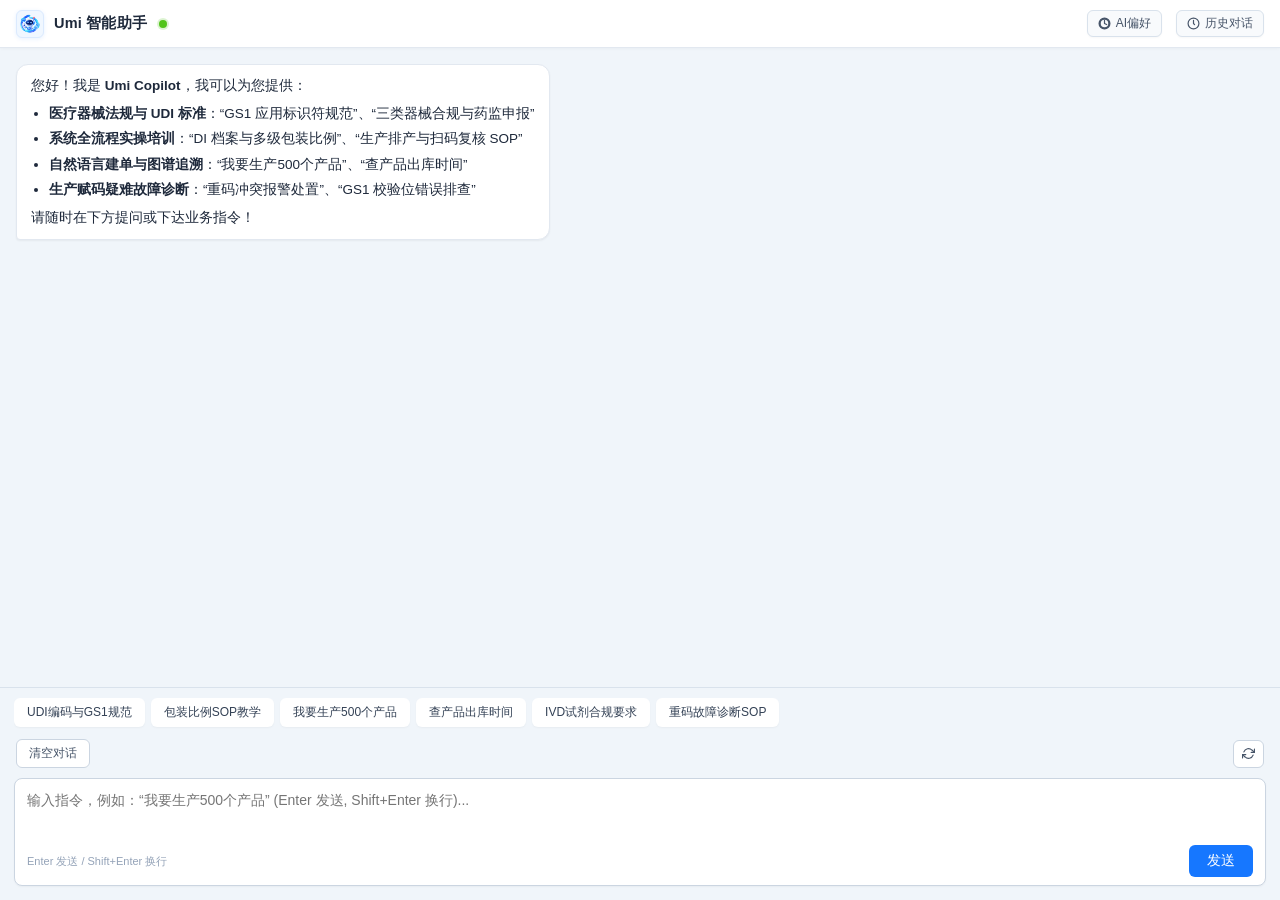
==== Resources/AiCopilot/index.html @ cf2741c9 "Sync 1.2.1.20 (Incremental Update)" ====
<!DOCTYPE html>
<html lang="zh-CN">

<head>
  <meta charset="UTF-8">
  <meta name="viewport" content="width=device-width, initial-scale=1.0">
  <title>Umi Copilot 智能业务助手</title>
  <style>
    :root {
      --primary: #1677ff;
      --primary-hover: #4096ff;
      --primary-bg: #e6f4ff;
      --success: #52c41a;
      --warning: #faad14;
      --danger: #ff4d4f;
      --bg-color: #f0f5fa;
      --surface-color: #ffffff;
      --border-color: #e2e8f0;
      --text-main: #1e293b;
      --text-muted: #64748b;
      --user-msg-bg: #1677ff;
      --ai-msg-bg: #ffffff;
    }

    * {
      box-sizing: border-box;
      margin: 0;
      padding: 0;
      font-family: -apple-system, BlinkMacSystemFont, "Segoe UI", Roboto, "PingFang SC", "Hiragino Sans GB", "Microsoft YaHei", sans-serif;
    }

    body {
      background-color: #f0f5fa;
      color: var(--text-main);
      height: 100vh;
      display: flex;
      flex-direction: column;
      overflow: hidden;
    }

    /* 顶部标题栏：纯白色背景，展示 AI 图标、标题与状态绿点 */
    .copilot-header {
      background: #ffffff;
      border-bottom: 1px solid var(--border-color);
      padding: 8px 16px;
      display: flex;
      align-items: center;
      box-shadow: 0 1px 3px rgba(0, 0, 0, 0.03);
      user-select: none;
      flex-shrink: 0;
      height: 48px;
    }

    .header-left {
      display: flex;
      align-items: center;
      gap: 10px;
    }

    .ai-logo-img {
      width: 28px;
      height: 28px;
      border-radius: 6px;
      object-fit: contain;
      background: #f0f7ff;
      border: 1px solid #dbeafe;
      padding: 2px;
      box-shadow: 0 1px 4px rgba(22, 119, 255, 0.1);
    }

    .header-title {
      font-size: 14.5px;
      font-weight: 600;
      color: #1e293b;
      letter-spacing: 0.2px;
    }

    .status-dot {
      width: 8px;
      height: 8px;
      border-radius: 50%;
      background: #52c41a;
      box-shadow: 0 0 0 2px rgba(82, 196, 26, 0.2);
      display: inline-block;
      margin-left: 2px;
    }

    .header-right {
      margin-left: auto;
      display: flex;
      align-items: center;
      gap: 8px;
    }

    .header-history-btn {
      background: #f8fafc;
      border: 1px solid #d9e2ec;
      border-radius: 6px;
      padding: 4px 10px;
      font-size: 12px;
      font-weight: 500;
      color: #475569;
      cursor: pointer;
      display: flex;
      align-items: center;
      gap: 5px;
      transition: all 0.2s cubic-bezier(0.4, 0, 0.2, 1);
      box-shadow: 0 1px 2px rgba(0, 0, 0, 0.03);
    }

    .header-history-btn:hover {
      background: #eff6ff;
      color: var(--primary);
      border-color: #91caff;
      transform: translateY(-1px);
      box-shadow: 0 2px 5px rgba(22, 119, 255, 0.12);
    }

    .header-history-btn:active {
      transform: translateY(0);
    }

    /* 历史对话抽屉侧边层 */
    .history-drawer-overlay {
      position: fixed;
      top: 0;
      left: 0;
      right: 0;
      bottom: 0;
      background: rgba(15, 23, 42, 0.35);
      backdrop-filter: blur(2px);
      z-index: 1000;
      display: none;
      opacity: 0;
      transition: opacity 0.22s ease;
    }

    .history-drawer-overlay.active {
      display: flex;
      opacity: 1;
    }

    .history-drawer-panel {
      position: absolute;
      top: 0;
      right: 0;
      width: 88%;
      max-width: 440px;
      height: 100%;
      background: #ffffff;
      box-shadow: -4px 0 24px rgba(0, 0, 0, 0.12);
      display: flex;
      flex-direction: column;
      transform: translateX(100%);
      transition: transform 0.28s cubic-bezier(0.16, 1, 0.3, 1);
      z-index: 1001;
    }

    .history-drawer-overlay.active .history-drawer-panel {
      transform: translateX(0);
    }

    .history-header {
      padding: 12px 16px;
      border-bottom: 1px solid #e2e8f0;
      display: flex;
      justify-content: space-between;
      align-items: center;
      background: #f8fafc;
      flex-shrink: 0;
    }

    .history-header-title {
      font-size: 14px;
      font-weight: 600;
      color: #1e293b;
      display: flex;
      align-items: center;
      gap: 6px;
    }

    .history-count-badge {
      font-size: 11px;
      background: #e2e8f0;
      color: #475569;
      padding: 1px 7px;
      border-radius: 10px;
      font-weight: 500;
    }

    .history-close-btn {
      background: none;
      border: none;
      font-size: 16px;
      color: #94a3b8;
      cursor: pointer;
      padding: 4px 6px;
      border-radius: 4px;
      line-height: 1;
      display: flex;
      align-items: center;
      justify-content: center;
    }

    .history-close-btn:hover {
      background: #e2e8f0;
      color: #0f172a;
    }

    .history-toolbar {
      padding: 8px 14px;
      background: #ffffff;
      border-bottom: 1px solid #f1f5f9;
      display: flex;
      justify-content: space-between;
      align-items: center;
      flex-shrink: 0;
    }

    .history-tool-btn {
      font-size: 12px;
      padding: 4px 10px;
      border-radius: 6px;
      border: 1px solid #cbd5e1;
      background: #ffffff;
      color: #475569;
      cursor: pointer;
      display: inline-flex;
      align-items: center;
      gap: 4px;
      transition: all 0.2s;
    }

    .history-tool-btn.primary {
      background: #e6f4ff;
      border-color: #91caff;
      color: #0958d9;
      font-weight: 500;
    }

    .history-tool-btn:hover {
      border-color: var(--primary);
      color: var(--primary);
    }

    .history-list {
      flex: 1;
      overflow-y: auto;
      padding: 12px 14px;
      display: flex;
      flex-direction: column;
      gap: 10px;
    }

    .history-item-card {
      background: #ffffff;
      border: 1px solid #e2e8f0;
      border-radius: 8px;
      padding: 10px 12px;
      display: flex;
      flex-direction: column;
      gap: 6px;
      transition: all 0.2s;
    }

    .history-item-card:hover {
      border-color: #91caff;
      box-shadow: 0 2px 8px rgba(22, 119, 255, 0.08);
      background: #fafcff;
    }

    .history-item-meta {
      display: flex;
      justify-content: space-between;
      align-items: center;
      font-size: 11px;
      color: #94a3b8;
    }

    .history-card-tag {
      background: #f6ffed;
      color: #52c41a;
      border: 1px solid #b7eb8f;
      padding: 1px 5px;
      border-radius: 4px;
      font-size: 10px;
    }

    .history-item-prompt {
      font-size: 13px;
      font-weight: 600;
      color: #1e293b;
      line-height: 1.4;
    }

    .history-item-reply {
      font-size: 12px;
      color: #64748b;
      line-height: 1.5;
      max-height: 48px;
      overflow: hidden;
      text-overflow: ellipsis;
      display: -webkit-box;
      -webkit-line-clamp: 2;
      -webkit-box-orient: vertical;
    }

    .history-item-actions {
      display: flex;
      justify-content: flex-end;
      gap: 8px;
      margin-top: 4px;
    }

    .history-restore-btn {
      font-size: 11.5px;
      color: var(--primary);
      background: transparent;
      border: none;
      cursor: pointer;
      font-weight: 500;
      padding: 2px 6px;
      border-radius: 4px;
    }

    .history-restore-btn:hover {
      background: #e6f4ff;
    }

    /* 消息聊天区域 */
    .chat-messages {
      flex: 1;
      overflow-y: auto;
      padding: 16px;
      display: flex;
      flex-direction: column;
      gap: 16px;
    }

    .message-row {
      display: flex;
      max-width: 92%;
    }

    .message-row.user {
      align-self: flex-end;
    }

    .message-row.ai {
      align-self: flex-start;
    }

    .bubble {
      padding: 10px 14px;
      border-radius: 12px;
      font-size: 13.5px;
      line-height: 1.6;
      word-break: break-word;
      box-shadow: 0 1px 2px rgba(0, 0, 0, 0.05);
    }

    .message-row.user .bubble {
      background: var(--user-msg-bg);
      color: #ffffff;
      border-bottom-right-radius: 4px;
    }

    .message-row.ai .bubble {
      background: var(--ai-msg-bg);
      border: 1px solid var(--border-color);
      border-bottom-left-radius: 4px;
    }

    /* Frappe Realtime 流式状态与光标样式 */
    .stream-status-pill {
      display: inline-flex;
      align-items: center;
      gap: 6px;
      font-size: 11px;
      padding: 3px 9px;
      border-radius: 12px;
      background: #eff6ff;
      border: 1px solid #dbeafe;
      color: #2563eb;
      margin-bottom: 8px;
      font-weight: 500;
      transition: all 0.2s ease;
    }

    .status-pulse-dot {
      width: 6px;
      height: 6px;
      border-radius: 50%;
      background-color: #2563eb;
      animation: statusPulse 1.2s infinite ease-in-out;
      display: inline-block;
    }

    @keyframes statusPulse {
      0%, 100% { transform: scale(0.8); opacity: 0.5; }
      50% { transform: scale(1.3); opacity: 1; }
    }

    .typing-cursor {
      display: inline-block;
      color: #2563eb;
      font-weight: bold;
      animation: blinkCursor 0.8s infinite;
      margin-left: 2px;
      vertical-align: baseline;
    }

    @keyframes blinkCursor {
      0%, 100% { opacity: 1; }
      50% { opacity: 0; }
    }

    /* Markdown 元素美化 */
    .bubble p {
      margin-bottom: 6px;
    }

    .bubble p:last-child {
      margin-bottom: 0;
    }

    .bubble code {
      background: rgba(0, 0, 0, 0.06);
      padding: 2px 5px;
      border-radius: 4px;
      font-family: Consolas, monospace;
      font-size: 12px;
    }

    .message-row.user .bubble code {
      background: rgba(255, 255, 255, 0.2);
    }

    .bubble h1,
    .bubble h2,
    .bubble h3,
    .bubble h4 {
      margin: 10px 0 4px 0;
      color: #0f172a;
      font-weight: 600;
      line-height: 1.4;
    }

    .bubble h1:first-child,
    .bubble h2:first-child,
    .bubble h3:first-child,
    .bubble h4:first-child {
      margin-top: 2px;
    }

    .bubble h1 {
      font-size: 15px;
    }

    .bubble h2 {
      font-size: 14px;
      border-bottom: 1px solid #f1f5f9;
      padding-bottom: 4px;
    }

    .bubble h3 {
      font-size: 13px;
    }

    .bubble h4 {
      font-size: 12px;
    }

    .bubble hr {
      border: none;
      border-top: 1px solid #e2e8f0;
      margin: 8px 0;
    }

    .bubble .paginated-table-wrapper {
      width: 100%;
      margin: 10px 0;
      background: #ffffff;
      border: 1px solid #e2e8f0;
      border-radius: 8px;
      overflow: hidden;
      box-shadow: 0 1px 4px rgba(0, 0, 0, 0.04);
    }

    .bubble table {
      width: 100%;
      border-collapse: collapse;
      margin: 0 !important;
      font-size: 12px;
    }

    .bubble th,
    .bubble td {
      padding: 7px 10px;
      text-align: left;
      border-bottom: 1px solid #f1f5f9;
      border-right: 1px solid #f8fafc;
    }

    .bubble th {
      background: #f8fafc;
      font-weight: 600;
      color: #334155;
      border-bottom: 1px solid #e2e8f0;
      white-space: nowrap;
    }

    .bubble tbody tr:hover td {
      background: #f0f7ff;
    }

    .bubble tbody tr:nth-child(even) td {
      background: #fafcff;
    }

    .bubble tbody tr:nth-child(even):hover td {
      background: #f0f7ff;
    }

    .table-pagination-bar {
      display: flex;
      justify-content: space-between;
      align-items: center;
      padding: 6px 12px;
      background: #fafcff;
      border-top: 1px solid #e2e8f0;
      font-size: 11.5px;
      color: #64748b;
      user-select: none;
    }

    .table-page-controls {
      display: flex;
      align-items: center;
      gap: 4px;
    }

    .table-page-btn {
      background: #ffffff;
      border: 1px solid #d9d9d9;
      border-radius: 4px;
      padding: 1px 8px;
      font-size: 11px;
      color: #334155;
      cursor: pointer;
      transition: all 0.15s;
      height: 22px;
      line-height: 18px;
    }

    .table-page-btn:hover:not(:disabled) {
      border-color: var(--primary);
      color: var(--primary);
    }

    .table-page-btn.active {
      background: var(--primary);
      border-color: var(--primary);
      color: #ffffff;
      font-weight: 600;
    }

    .table-page-btn:disabled {
      background: #f5f5f5;
      border-color: #e2e8f0;
      color: #bfbfbf;
      cursor: not-allowed;
    }

    /* 卡片多规格按钮分页条 */
    .card-actions-grid {
      display: flex;
      flex-direction: column;
      gap: 6px;
      width: 100%;
    }

    .card-actions-row {
      display: flex;
      flex-wrap: wrap;
      gap: 6px;
    }

    .card-actions-pager {
      display: flex;
      justify-content: space-between;
      align-items: center;
      width: 100%;
      padding: 6px 2px 2px 2px;
      margin-top: 4px;
      border-top: 1px dashed #e2e8f0;
    }

    .card-pager-btn {
      background: #ffffff;
      border: 1px solid #d9d9d9;
      border-radius: 4px;
      padding: 2px 8px;
      font-size: 11px;
      color: #334155;
      cursor: pointer;
      transition: all 0.15s;
    }

    .card-pager-btn:hover:not(:disabled) {
      border-color: var(--primary);
      color: var(--primary);
    }

    .card-pager-btn:disabled {
      opacity: 0.4;
      cursor: not-allowed;
    }

    .card-pager-info {
      font-size: 11px;
      color: #8c8c8c;
    }

    .bubble blockquote {
      margin: 6px 0;
      padding: 4px 10px;
      border-left: 3px solid #3b82f6;
      background: #f8fafc;
      color: #475569;
    }

    .bubble ul,
    .bubble ol {
      padding-left: 18px;
      margin: 6px 0;
    }

    .bubble li {
      margin-bottom: 4px;
    }

    /* 业务操作卡片 (Action Card) */
    .action-card {
      margin-top: 10px;
      background: #ffffff;
      border: 1px solid #dbeafe;
      border-radius: 10px;
      overflow: hidden;
      box-shadow: 0 4px 12px rgba(37, 99, 235, 0.08);
    }

    .card-header {
      background: linear-gradient(90deg, #eff6ff, #f8fafc);
      padding: 10px 14px;
      border-bottom: 1px solid #e2e8f0;
      display: flex;
      align-items: center;
      justify-content: space-between;
    }

    .card-title {
      font-weight: 600;
      font-size: 13px;
      color: #1e3a8a;
    }

    .card-badge {
      font-size: 11px;
      padding: 2px 8px;
      border-radius: 10px;
      font-weight: 500;
    }

    .card-badge.success {
      background: #dcfce7;
      color: #15803d;
    }

    .card-badge.primary {
      background: #dbeafe;
      color: #1e40af;
    }

    .card-badge.warning {
      background: #fef3c7;
      color: #b45309;
    }

    .card-badge.error, .card-badge.danger {
      background: #fee2e2;
      color: #b91c1c;
    }

    .card-badge.info {
      background: #f1f5f9;
      color: #475569;
    }

    /* 卡片特定场景主题微修饰 */
    .action-card.card-type-work_order {
      border-color: #bfdbfe;
    }
    .action-card.card-type-work_order .card-header {
      background: linear-gradient(90deg, #eff6ff, #f0fdf4);
    }
    .action-card.card-type-trace_graph {
      border-color: #cbd5e1;
    }
    .action-card.card-type-trace_graph .card-header {
      background: linear-gradient(90deg, #f0fdfa, #f8fafc);
    }
    .action-card.card-type-print_task .card-header {
      background: linear-gradient(90deg, #faf5ff, #f8fafc);
    }
    .action-card.card-type-alarm_warning {
      border-color: #fecaca;
    }
    .action-card.card-type-alarm_warning .card-header {
      background: linear-gradient(90deg, #fff1f2, #fff7ed);
    }

    /* 微缩追溯/流程时序组件 (Generative Timeline Flow) */
    .card-timeline {
      margin: 10px 0;
      padding: 10px;
      background: #f8fafc;
      border-radius: 8px;
      border: 1px solid #edf2f7;
      display: flex;
      flex-direction: column;
      gap: 8px;
    }

    .timeline-step {
      display: flex;
      align-items: flex-start;
      gap: 10px;
      position: relative;
    }

    .timeline-step:not(:last-child)::after {
      content: '';
      position: absolute;
      left: 7px;
      top: 18px;
      bottom: -8px;
      width: 2px;
      background: #cbd5e1;
    }

    .timeline-step.done:not(:last-child)::after {
      background: #2563eb;
    }

    .timeline-dot {
      width: 16px;
      height: 16px;
      border-radius: 50%;
      background: #ffffff;
      border: 2px solid #94a3b8;
      flex-shrink: 0;
      margin-top: 2px;
      z-index: 1;
    }

    .timeline-step.done .timeline-dot {
      border-color: #2563eb;
      background: #2563eb;
    }

    .timeline-step.active .timeline-dot {
      border-color: #10b981;
      background: #10b981;
      box-shadow: 0 0 0 3px rgba(16, 185, 129, 0.2);
    }

    .timeline-step.warning .timeline-dot {
      border-color: #ef4444;
      background: #ef4444;
    }

    .timeline-content {
      display: flex;
      flex-direction: column;
      flex-grow: 1;
    }

    .timeline-title {
      font-size: 12px;
      font-weight: 600;
      color: #1e293b;
    }

    .timeline-sub {
      font-size: 11px;
      color: #64748b;
      margin-top: 1px;
    }

    /* 进度条组件 */
    .card-progress-wrap {
      margin: 10px 0 4px;
      display: flex;
      align-items: center;
      gap: 8px;
    }

    .card-progress-bar {
      flex-grow: 1;
      height: 6px;
      background: #e2e8f0;
      border-radius: 3px;
      overflow: hidden;
    }

    .card-progress-fill {
      height: 100%;
      background: linear-gradient(90deg, #3b82f6, #10b981);
      border-radius: 3px;
      transition: width 0.4s ease;
    }

    .card-progress-text {
      font-size: 11px;
      font-weight: 600;
      color: #475569;
    }

    .card-footer-note {
      margin-top: 8px;
      font-size: 11px;
      color: #64748b;
      line-height: 1.4;
      background: #f8fafc;
      padding: 6px 10px;
      border-radius: 6px;
      border-left: 3px solid #3b82f6;
    }

    .card-body {
      padding: 12px 14px;
    }

    .kv-grid {
      display: grid;
      grid-template-columns: repeat(2, 1fr);
      gap: 8px 12px;
      font-size: 12px;
    }

    .kv-item {
      display: flex;
      flex-direction: column;
    }

    .kv-label {
      color: var(--text-muted);
      font-size: 11px;
      margin-bottom: 2px;
    }

    .kv-value {
      color: #0f172a;
      font-weight: 500;
      word-break: break-all;
    }

    .kv-value.highlight {
      color: #2563eb;
      font-weight: 600;
    }

    .card-footer {
      padding: 8px 14px 12px;
      background: #fafafa;
      border-top: 1px solid #f1f5f9;
      display: flex;
      gap: 8px;
      justify-content: flex-end;
    }

    .card-btn {
      padding: 5px 14px;
      font-size: 12px;
      border-radius: 6px;
      cursor: pointer;
      transition: all 0.2s;
      border: none;
      font-weight: 500;
    }

    .card-btn.primary {
      background: #2563eb;
      color: white;
    }

    .card-btn.primary:hover {
      background: #1d4ed8;
    }

    .card-btn.default {
      background: #ffffff;
      border: 1px solid #cbd5e1;
      color: #334155;
    }

    .card-btn.default:hover {
      border-color: #2563eb;
      color: #2563eb;
    }

    /* 底部操作与输入区域 (所有操作按钮均移至底部，纯文字无图标) */
    .chat-footer {
      background: #f0f5fa;
      border-top: 1px solid #d9e2ec;
      padding: 10px 14px 14px;
      display: flex;
      flex-direction: column;
      gap: 10px;
      flex-shrink: 0;
    }

    /* 快捷常用指令胶囊 (纯文字，无图标，支持滚轮横向滚动，隐藏滚动条) */
    .quick-chips-bottom {
      display: flex;
      gap: 6px;
      overflow-x: auto;
      white-space: nowrap;
      scrollbar-width: none;
      -ms-overflow-style: none;
      padding-bottom: 2px;
      scroll-behavior: smooth;
    }

    .quick-chips-bottom::-webkit-scrollbar {
      display: none;
      width: 0;
      height: 0;
    }

    .chip-btn {
      background: #ffffff;
      border: none;
      box-shadow: 0 1px 2px rgba(0, 0, 0, 0.04);
      padding: 6px 13px;
      border-radius: 6px;
      font-size: 12px;
      color: #334155;
      cursor: pointer;
      transition: all 0.2s;
      flex-shrink: 0;
    }

    .chip-btn:hover {
      background: #f1f5f9;
      color: #334155;
    }

    /* 底部控制功能栏 (纯文字，无图标) */
    .bottom-toolbar {
      display: flex;
      justify-content: space-between;
      align-items: center;
      padding: 0 2px;
    }

    .toolbar-left,
    .toolbar-right {
      display: flex;
      gap: 8px;
    }

    .text-btn {
      background: #ffffff;
      border: 1px solid #cbd5e1;
      border-radius: 6px;
      padding: 5px 12px;
      font-size: 12px;
      color: #475569;
      cursor: pointer;
      transition: all 0.2s;
    }

    .text-btn:hover {
      background: #f8fafc;
      color: var(--primary);
      border-color: #91caff;
    }

    .icon-btn {
      background: #ffffff;
      border: 1px solid #cbd5e1;
      border-radius: 6px;
      padding: 5px 8px;
      display: inline-flex;
      align-items: center;
      justify-content: center;
      color: #475569;
      cursor: pointer;
      transition: all 0.2s;
      line-height: 1;
      height: 28px;
      box-sizing: border-box;
    }

    .icon-btn:hover {
      background: #f8fafc;
      color: var(--primary);
      border-color: #91caff;
    }

    .icon-btn svg {
      transition: transform 0.4s cubic-bezier(0.4, 0, 0.2, 1);
    }

    .icon-btn:active svg {
      transform: rotate(180deg);
    }

    /* 输入框与发送按钮 (加高舒适布局) */
    .input-box-wrapper {
      display: flex;
      flex-direction: column;
      background: #ffffff;
      border: 1px solid #cbd5e1;
      border-radius: 8px;
      padding: 10px 12px 8px;
      min-height: 95px;
      box-shadow: 0 1px 2px rgba(0, 0, 0, 0.04);
      transition: all 0.2s;
    }

    .input-box-wrapper:focus-within {
      border-color: var(--primary);
      box-shadow: 0 0 0 2px rgba(22, 119, 255, 0.15);
    }

    .chat-textarea {
      width: 100%;
      border: none;
      background: transparent;
      outline: none;
      font-size: 14px;
      line-height: 1.6;
      resize: none;
      height: 52px;
      min-height: 52px;
      max-height: 120px;
      color: var(--text-main);
    }

    .input-bottom-bar {
      display: flex;
      justify-content: flex-end;
      align-items: center;
      gap: 8px;
      margin-top: 4px;
    }

    .send-btn {
      background: var(--primary);
      color: white;
      border: none;
      border-radius: 6px;
      padding: 6px 18px;
      height: 32px;
      font-size: 13.5px;
      font-weight: 500;
      cursor: pointer;
      transition: background 0.2s;
      flex-shrink: 0;
    }

    .send-btn:hover {
      background: var(--primary-hover);
    }

    .send-btn:disabled {
      background: #cbd5e1;
      cursor: not-allowed;
    }

    /* 思考/打字动画 */
    .typing-indicator {
      display: inline-flex;
      align-items: center;
      gap: 4px;
      padding: 4px 8px;
    }

    .typing-dot {
      width: 6px;
      height: 6px;
      background: #94a3b8;
      border-radius: 50%;
      animation: typing 1.4s infinite ease-in-out;
    }

    .typing-dot:nth-child(1) {
      animation-delay: 0s;
    }

    .typing-dot:nth-child(2) {
      animation-delay: 0.2s;
    }

    .typing-dot:nth-child(3) {
      animation-delay: 0.4s;
    }

    @keyframes typing {

      0%,
      80%,
      100% {
        transform: scale(0);
        opacity: 0.5;
      }

      40% {
        transform: scale(1);
        opacity: 1;
      }
    }
  </style>
</head>

<body>

  <!-- 顶部标题栏 (展示 AI 图标、Umi 智能助手标题与在线绿点、历史对话按钮) -->
  <header class="copilot-header">
    <div class="header-left">
      <img src="umi-ai.png" alt="AI" class="ai-logo-img" onerror="this.src='../../umi-ai.png'" />
      <span class="header-title">Umi 智能助手</span>
      <span class="status-dot" title="在线就绪"></span>
    </div>
    <div class="header-right">
      <button id="btnMemory" class="header-history-btn" onclick="toggleMemoryDrawer()" title="查看与调整操作员长期偏好记忆" style="margin-right: 6px;">
        <svg viewBox="0 0 24 24" width="13" height="13" fill="none" stroke="currentColor" stroke-width="2.2" stroke-linecap="round" stroke-linejoin="round">
          <path d="M12 2a10 10 0 1 0 10 10A10 10 0 0 0 12 2zm0 18a8 8 0 1 1 8-8 8 8 0 0 1-8 8z"></path>
          <path d="M12 6v6l4 2"></path>
        </svg>
        <span>AI偏好</span>
      </button>
      <button id="btnHistory" class="header-history-btn" onclick="toggleHistoryDrawer()" title="查看历史对话与追溯记录">
        <svg viewBox="0 0 24 24" width="13" height="13" fill="none" stroke="currentColor" stroke-width="2.2" stroke-linecap="round" stroke-linejoin="round">
          <circle cx="12" cy="12" r="10"></circle>
          <polyline points="12 6 12 12 14 14"></polyline>
        </svg>
        <span>历史对话</span>
      </button>
    </div>
  </header>

  <!-- AI 偏好记忆抽屉侧边栏 -->
  <div id="memoryDrawerOverlay" class="history-drawer-overlay" onclick="handleMemoryOverlayClick(event)">
    <div class="history-drawer-panel" onclick="event.stopPropagation()">
      <div class="history-header">
        <div class="history-header-title">
          <span>🧠 AI 操作员偏好记忆</span>
        </div>
        <button class="history-close-btn" onclick="closeMemoryDrawer()" title="关闭">✕</button>
      </div>

      <div style="padding: 16px; display: flex; flex-direction: column; gap: 14px; overflow-y: auto; flex: 1;">
        <div>
          <label style="font-size: 12px; font-weight: 600; color: #475569; display: block; margin-bottom: 4px;">默认生产车间</label>
          <input id="memWorkshop" type="text" style="width: 100%; padding: 7px 10px; border: 1px solid #cbd5e1; border-radius: 6px; font-size: 13px;" />
        </div>
        <div>
          <label style="font-size: 12px; font-weight: 600; color: #475569; display: block; margin-bottom: 4px;">常用管理单位</label>
          <input id="memUnit" type="text" style="width: 100%; padding: 7px 10px; border: 1px solid #cbd5e1; border-radius: 6px; font-size: 13px;" />
        </div>
        <div>
          <label style="font-size: 12px; font-weight: 600; color: #475569; display: block; margin-bottom: 4px;">默认排产批量 (件/盒)</label>
          <input id="memBatchSize" type="number" style="width: 100%; padding: 7px 10px; border: 1px solid #cbd5e1; border-radius: 6px; font-size: 13px;" />
        </div>
        <div>
          <label style="font-size: 12px; font-weight: 600; color: #475569; display: block; margin-bottom: 4px;">高频规格偏好</label>
          <div id="memRecentSpecs" style="background: #f8fafc; border: 1px solid #e2e8f0; border-radius: 6px; padding: 10px; font-size: 12px; color: #475569; min-height: 80px; line-height: 1.6;">
            暂无记录
          </div>
        </div>
        <div style="font-size: 11px; color: #94a3b8;" id="memLastUpdated">
          最后更新时间：-
        </div>
      </div>

      <div style="padding: 12px 16px; border-top: 1px solid #e2e8f0; display: flex; justify-content: space-between; background: #f8fafc;">
        <button class="history-tool-btn" onclick="resetMemoryData()" style="color: #ef4444;">恢复默认</button>
        <button class="history-tool-btn primary" onclick="saveMemoryData()">保存偏好</button>
      </div>
    </div>
  </div>

  <!-- 历史对话抽屉侧边栏 -->
  <div id="historyDrawerOverlay" class="history-drawer-overlay" onclick="handleHistoryOverlayClick(event)">
    <div class="history-drawer-panel" onclick="event.stopPropagation()">
      <div class="history-header">
        <div class="history-header-title">
          <svg viewBox="0 0 24 24" width="16" height="16" fill="none" stroke="currentColor" stroke-width="2.2" stroke-linecap="round" stroke-linejoin="round">
            <circle cx="12" cy="12" r="10"></circle>
            <polyline points="12 6 12 12 14 14"></polyline>
          </svg>
          <span>历史对话记录</span>
          <span id="historyCountBadge" class="history-count-badge">0条</span>
        </div>
        <button class="history-close-btn" onclick="closeHistoryDrawer()" title="关闭">✕</button>
      </div>

      <div class="history-toolbar">
        <button class="history-tool-btn primary" onclick="restoreAllHistoryToChat()" title="将全部历史问答一次性恢复至当前聊天窗口">
          <svg viewBox="0 0 24 24" width="12" height="12" fill="none" stroke="currentColor" stroke-width="2" stroke-linecap="round" stroke-linejoin="round">
            <polyline points="1 4 1 10 7 10"></polyline>
            <path d="M3.51 15a9 9 0 1 0 2.13-9.36L1 10"></path>
          </svg>
          一键恢复至聊天区
        </button>
        <button class="history-tool-btn" onclick="fetchHistoryData()" title="刷新最新记录">刷新</button>
      </div>

      <div id="historyListContainer" class="history-list">
        <div style="text-align:center;padding:30px 10px;color:#94a3b8;font-size:12.5px;">
          正在加载历史记录...
        </div>
      </div>
    </div>
  </div>

  <!-- 聊天消息流 -->
  <main class="chat-messages" id="chatContainer">
    <div class="message-row ai">
      <div class="bubble">
        <p>您好！我是 <strong>Umi Copilot</strong>，我可以为您提供：</p>
        <ul>
          <li><strong>医疗器械法规与 UDI 标准</strong>：“GS1 应用标识符规范”、“三类器械合规与药监申报”</li>
          <li><strong>系统全流程实操培训</strong>：“DI 档案与多级包装比例”、“生产排产与扫码复核 SOP”</li>
          <li><strong>自然语言建单与图谱追溯</strong>：“我要生产500个产品”、“查产品出库时间”</li>
          <li><strong>生产赋码疑难故障诊断</strong>：“重码冲突报警处置”、“GS1 校验位错误排查”</li>
        </ul>
        <p>请随时在下方提问或下达业务指令！</p>
      </div>
    </div>
  </main>

  <!-- 底部功能与输入控制区 (所有按钮均在底部，纯文字无图标) -->
  <footer class="chat-footer">

    <!-- 快捷常用指令推荐 (纯文字，支持刷新轮播) -->
    <div class="quick-chips-bottom" id="quickChipsContainer">
    </div>

    <!-- 底部辅助控制栏 (纯文字) -->
    <div class="bottom-toolbar">
      <div class="toolbar-left">
        <button class="text-btn" onclick="clearHistory()">清空对话</button>
      </div>
      <div class="toolbar-right">
        <button id="btnRefreshChips" class="icon-btn" onclick="refreshQuickChips()" title="换一批推荐指令">
          <svg viewBox="0 0 24 24" width="13" height="13" fill="none" stroke="currentColor" stroke-width="2.2"
            stroke-linecap="round" stroke-linejoin="round">
            <polyline points="23 4 23 10 17 10"></polyline>
            <polyline points="1 20 1 14 7 14"></polyline>
            <path d="M3.51 9a9 9 0 0 1 14.85-3.36L23 10M1 14l4.64 4.36A9 9 0 0 0 20.49 15"></path>
          </svg>
        </button>
        <button id="btnSettingsToolbar" class="text-btn" onclick="openSettings()" style="display:none;">设置</button>
      </div>
    </div>

    <!-- 文本输入框与发送按钮 (舒适多行布局) -->
    <div class="input-box-wrapper">
      <textarea id="chatInput" class="chat-textarea"
        placeholder="输入指令，例如：“我要生产500个产品” (Enter 发送, Shift+Enter 换行)..."></textarea>
      <div class="input-bottom-bar">
        <span style="font-size:11px;color:#94a3b8;margin-right:auto;">Enter 发送 / Shift+Enter 换行</span>
        <button id="sendBtn" class="send-btn" onclick="handleSend()">发送</button>
      </div>
    </div>

  </footer>

  <script>
    const chatContainer = document.getElementById('chatContainer');
    const chatInput = document.getElementById('chatInput');
    const sendBtn = document.getElementById('sendBtn');
    let isSending = false;

    // 推荐指令题库池
    const CHIP_POOL = [
      { title: "UDI编码与GS1规范", prompt: "医疗器械UDI编码规则与GS1标准" },
      { title: "包装比例SOP教学", prompt: "DI档案录入与多级包装比例SOP" },
      { title: "我要生产500个产品", prompt: "我要生产500个一次性使用导管" },
      { title: "查产品出库时间", prompt: "这个产品什么时候出库的？" },
      { title: "IVD试剂合规要求", prompt: "体外诊断试剂(IVD)赋码与追溯要求" },
      { title: "重码故障诊断SOP", prompt: "生产赋码出现重码如何排查处置？" },
      { title: "GS1校验位错误排查", prompt: "GS1 Mod10 校验位计算与错误排查指南" },
      { title: "三类器械合规申报", prompt: "国家第三批医疗器械UDI实施目录与申报合规" },
      { title: "扫码关联与打印复核", prompt: "扫码关联与打印复核的标准作业SOP" },
      { title: "查询当前库存明细", prompt: "查询当前所有在库库存明细及预警" },
      { title: "DI一键生成教学", prompt: "如何一键下载或自动生成产品DI编码？" },
      { title: "多级包装1:10:100", prompt: "最小包装、中包装、大箱包装比例如何设置？" }
    ];

    let currentChipIndices = [0, 1, 2, 3, 4, 5];

    function renderChips(indices) {
      const container = document.getElementById('quickChipsContainer');
      if (!container) return;
      container.innerHTML = indices.map(idx => {
        const item = CHIP_POOL[idx % CHIP_POOL.length];
        return `<button class="chip-btn" onclick="sendQuickPrompt('${item.prompt.replace(/'/g, "\\'")}')">${item.title}</button>`;
      }).join('');
    }

    function refreshQuickChips() {
      const total = CHIP_POOL.length;
      const shuffled = [...Array(total).keys()].sort(() => Math.random() - 0.5);
      currentChipIndices = shuffled.slice(0, Math.min(6, total));
      renderChips(currentChipIndices);
    }

    // 初始化渲染推荐指令
    renderChips(currentChipIndices);

    // 支持鼠标滚轮横向平滑滚动 pill 列表
    const quickChipsContainer = document.getElementById('quickChipsContainer');
    if (quickChipsContainer) {
      quickChipsContainer.addEventListener('wheel', function (e) {
        if (e.deltaY !== 0) {
          e.preventDefault();
          this.scrollLeft += e.deltaY;
        }
      }, { passive: false });
    }

    // 自适应高度与按键监听
    chatInput.addEventListener('input', function () {
      this.style.height = 'auto';
      this.style.height = (Math.max(52, Math.min(this.scrollHeight, 120))) + 'px';
    });

    chatInput.addEventListener('keydown', function (e) {
      if (e.key === 'Enter' && !e.shiftKey) {
        e.preventDefault();
        handleSend();
      }
    });

    let currentStreamRow = null;
    let currentStreamBubble = null;
    let currentStreamStatusEl = null;
    let currentStreamContentEl = null;
    let streamBuffer = '';
    let renderScheduled = false;

    function initStream(id) {
      // 1. 如果已有正在等待/活跃中的流式气泡，直接复用该气泡，严禁新建两个气泡
      if (currentStreamRow && currentStreamBubble && currentStreamStatusEl && currentStreamContentEl) {
        if (id) currentStreamRow.id = 'stream_' + id;
        currentStreamStatusEl.style.display = 'inline-flex';
        currentStreamStatusEl.innerHTML = '<span class="status-pulse-dot"></span> 正在准备回答...';
        currentStreamContentEl.innerHTML = '<span class="typing-cursor">▍</span>';
        streamBuffer = '';
        smartScrollToBottom();
        return;
      }

      // 2. 清理任何残留的旧 loading 或旧 stream-active 节点
      document.querySelectorAll('[id^="loading_"]').forEach(el => el.remove());
      document.querySelectorAll('.message-row.ai.loading-row').forEach(el => el.remove());
      document.querySelectorAll('.message-row.ai.stream-active').forEach(el => el.remove());

      const row = document.createElement('div');
      row.className = 'message-row ai stream-active';
      row.id = 'stream_' + (id || Date.now());

      const bubble = document.createElement('div');
      bubble.className = 'bubble';

      const statusEl = document.createElement('div');
      statusEl.className = 'stream-status-pill';
      statusEl.innerHTML = '<span class="status-pulse-dot"></span> 正在准备回答...';

      const contentEl = document.createElement('div');
      contentEl.className = 'stream-content-markdown';
      contentEl.innerHTML = '<span class="typing-cursor">▍</span>';

      bubble.appendChild(statusEl);
      bubble.appendChild(contentEl);
      row.appendChild(bubble);
      chatContainer.appendChild(row);

      currentStreamRow = row;
      currentStreamBubble = bubble;
      currentStreamStatusEl = statusEl;
      currentStreamContentEl = contentEl;
      streamBuffer = '';
      smartScrollToBottom();
    }

    function updateStreamStatus(payload) {
      if (!currentStreamStatusEl || !payload) return;
      
      if (typeof payload === 'string') {
        currentStreamStatusEl.innerHTML = `<span class="status-pulse-dot"></span> ${escapeHtml(payload)}`;
      } else {
        const statusText = payload.status || '正在处理...';
        const stepText = (payload.step && payload.total) ? `<b>${payload.step}/${payload.total}</b> ` : '';
        const timeText = payload.elapsedMs !== undefined ? ` <span style="opacity:0.75; font-size:10px;">(${payload.elapsedMs}ms)</span>` : '';
        currentStreamStatusEl.innerHTML = `<span class="status-pulse-dot"></span> ${stepText}${escapeHtml(statusText)}${timeText}`;
      }
      smartScrollToBottom();
    }

    function autoCompleteMarkdown(raw) {
      if (!raw) return '';
      let text = raw;

      // 1. 检测并补齐未闭合的三反引号代码块 ```
      const codeBlockMatches = text.match(/```/g);
      if (codeBlockMatches && codeBlockMatches.length % 2 !== 0) {
        text += '\n```';
      }

      // 2. 检测并补齐未闭合的表格末尾换行与竖线
      const lines = text.split('\n');
      const lastLine = lines[lines.length - 1];
      if (lastLine.startsWith('|') && !lastLine.endsWith('|')) {
        text += ' |';
      }

      return text;
    }

    function appendStreamChunk(chunk) {
      if (!chunk) return;
      streamBuffer += chunk;
      
      if (!renderScheduled) {
        renderScheduled = true;
        requestAnimationFrame(() => {
          if (currentStreamContentEl) {
            currentStreamContentEl.innerHTML = formatMarkdown(autoCompleteMarkdown(streamBuffer)) + '<span class="typing-cursor">▍</span>';
            smartScrollToBottom();
          }
          renderScheduled = false;
        });
      }
    }

    function finalizeStream(fullText, cards) {
      const finalContent = (fullText !== undefined && fullText !== null) ? fullText : streamBuffer;

      // 1. 若当前流式节点存在，在此节点进行终态 Markdown 渲染
      if (currentStreamContentEl) {
        currentStreamContentEl.innerHTML = formatMarkdown(finalContent);
      } else if (finalContent || (cards && cards.length > 0)) {
        appendMessage('ai', finalContent, cards || []);
      }
      
      if (currentStreamStatusEl) {
        currentStreamStatusEl.style.display = 'none';
      }

      if (currentStreamRow) {
        currentStreamRow.classList.remove('stream-active');
      }

      if (cards && cards.length > 0 && currentStreamBubble) {
        cards.forEach(card => {
          currentStreamBubble.appendChild(createActionCard(card));
        });
      }

      // 2. 全局扫尾：移除所有历史残留的打字光标与状态胶囊
      document.querySelectorAll('.typing-cursor').forEach(el => el.remove());
      document.querySelectorAll('.stream-status-pill').forEach(el => { el.style.display = 'none'; });
      document.querySelectorAll('.stream-active').forEach(el => el.classList.remove('stream-active'));

      currentStreamRow = null;
      currentStreamBubble = null;
      currentStreamStatusEl = null;
      currentStreamContentEl = null;
      streamBuffer = '';
      
      isSending = false;
      sendBtn.disabled = false;
      smartScrollToBottom();
    }

    function smartScrollToBottom() {
      const isNearBottom = chatContainer.scrollHeight - chatContainer.scrollTop - chatContainer.clientHeight < 150;
      if (isNearBottom || isSending) {
        chatContainer.scrollTop = chatContainer.scrollHeight;
      }
    }

    function sendQuickPrompt(prompt) {
      chatInput.value = prompt;
      handleSend();
    }

    function handleSend() {
      const text = chatInput.value.trim();
      if (!text || isSending) return;

      appendMessage('user', text);
      chatInput.value = '';
      chatInput.style.height = '52px';
      isSending = true;
      sendBtn.disabled = true;

      // 预先插入流式占位
      initStream();

      // 通知 C# 后端处理
      if (window.chrome && window.chrome.webview) {
        window.chrome.webview.postMessage({
          type: 'USER_PROMPT',
          content: text
        });
      } else {
        // 本地调试模拟
        setTimeout(() => {
          updateStreamStatus('正在检索产品主档...');
          setTimeout(() => {
            appendStreamChunk('这是本地模拟模式下');
            appendStreamChunk('的流式打字机效果。');
            setTimeout(() => {
              finalizeStream('这是本地模拟模式下的流式打字机效果。');
            }, 600);
          }, 400);
        }, 500);
      }
    }

    function appendMessage(sender, text, cards = []) {
      const row = document.createElement('div');
      row.className = `message-row ${sender}`;

      const bubble = document.createElement('div');
      bubble.className = 'bubble';
      bubble.innerHTML = formatMarkdown(text);

      // 如果有结构化卡片，渲染卡片
      if (cards && cards.length > 0) {
        cards.forEach(card => {
          bubble.appendChild(createActionCard(card));
        });
      }

      row.appendChild(bubble);
      chatContainer.appendChild(row);
      scrollToBottom();
    }

    function createActionCard(card) {
      const cardEl = document.createElement('div');
      const cardType = card.CardType || card.cardType || 'general_info';
      cardEl.className = 'action-card card-type-' + cardType;

      // 头部
      const header = document.createElement('div');
      header.className = 'card-header';
      header.innerHTML = `
        <span class="card-title">${escapeHtml(card.Title || card.title || '业务操作单据')}</span>
        <span class="card-badge ${card.BadgeType || card.badgeType || 'primary'}">${escapeHtml(card.BadgeText || card.badgeText || '待处理')}</span>
      `;
      cardEl.appendChild(header);

      // 主体
      const body = document.createElement('div');
      body.className = 'card-body';

      const descText = card.Description || card.description;
      if (descText) {
        const desc = document.createElement('div');
        desc.style.fontSize = '12px';
        desc.style.color = '#64748b';
        desc.style.marginBottom = '8px';
        desc.innerText = descText;
        body.appendChild(desc);
      }

      // 进度条渲染 (若设置)
      const progress = card.ProgressPercent !== undefined ? card.ProgressPercent : card.progressPercent;
      if (typeof progress === 'number' && progress >= 0) {
        const pWrap = document.createElement('div');
        pWrap.className = 'card-progress-wrap';
        pWrap.innerHTML = `
          <div class="card-progress-bar">
            <div class="card-progress-fill" style="width: ${Math.min(100, Math.max(0, progress))}%"></div>
          </div>
          <span class="card-progress-text">${progress}%</span>
        `;
        body.appendChild(pWrap);
      }

      // 微缩时序流 / 追溯拓扑节点 (Timeline Flow - 支持交互式下钻)
      const timelineNodes = card.Timeline || card.timeline;
      if (timelineNodes && timelineNodes.length > 0) {
        const tEl = document.createElement('div');
        tEl.className = 'card-timeline';
        timelineNodes.forEach(node => {
          const stepEl = document.createElement('div');
          stepEl.className = 'timeline-step ' + (node.Status || node.status || 'done');
          const nodeTitle = node.Title || node.title;
          const nodeSub = node.SubTitle || node.subTitle;
          const nodeTime = node.Timestamp || node.timestamp;

          stepEl.style.cursor = 'pointer';
          stepEl.title = '点击就地下钻查看此追溯节点明细';
          stepEl.onclick = () => {
            showDrilldownDetail(nodeTitle, nodeSub, nodeTime);
          };

          stepEl.innerHTML = `
            <div class="timeline-dot"></div>
            <div class="timeline-content">
              <div class="timeline-title">${escapeHtml(nodeTitle)} <span style="font-size:10px;color:#3b82f6;font-weight:normal;margin-left:4px;">[下钻]</span></div>
              ${nodeSub ? `<div class="timeline-sub">${escapeHtml(nodeSub)}</div>` : ''}
            </div>
          `;
          tEl.appendChild(stepEl);
        });
        body.appendChild(tEl);
      }

      // 键值对表格
      const items = card.Items || card.items;
      if (items && items.length > 0) {
        const grid = document.createElement('div');
        grid.className = 'kv-grid';
        items.forEach(item => {
          const itemEl = document.createElement('div');
          itemEl.className = 'kv-item';
          const isHi = item.IsHighlight || item.isHighlight;
          itemEl.innerHTML = `
            <span class="kv-label">${escapeHtml(item.Label || item.label)}</span>
            <span class="kv-value ${isHi ? 'highlight' : ''}">${escapeHtml(item.Value || item.value)}</span>
          `;
          grid.appendChild(itemEl);
        });
        body.appendChild(grid);
      }

      // 底部提示或注释
      const footerNote = card.FooterNote || card.footerNote;
      if (footerNote) {
        const fnEl = document.createElement('div');
        fnEl.className = 'card-footer-note';
        fnEl.innerText = footerNote;
        body.appendChild(fnEl);
      }

      cardEl.appendChild(body);

      // 底部操作按钮（支持多规格型号智能分页展示）
      const actions = card.Actions || card.actions;
      if (actions && actions.length > 0) {
        const footer = document.createElement('div');
        footer.className = 'card-footer';

        const btnPageSize = 4;
        const totalBtnPages = Math.ceil(actions.length / btnPageSize);
        let currentBtnPage = 1;

        const grid = document.createElement('div');
        grid.className = 'card-actions-grid';

        const row = document.createElement('div');
        row.className = 'card-actions-row';

        const btnElements = [];
        actions.forEach((act, idx) => {
          const btn = document.createElement('button');
          const btnStyle = act.ButtonStyle || act.buttonStyle || act.ButtonType || act.buttonType || 'default';
          const btnText = act.Label || act.label || act.Text || act.text || '操作';
          btn.className = `card-btn ${btnStyle}`;
          btn.innerText = btnText;
          const aType = act.ActionType || act.actionType;
          const aPayload = act.ActionPayload || act.actionPayload || act.Payload || act.payload || '';
          btn.onclick = () => triggerAction(aType, aPayload);
          if (idx >= btnPageSize) btn.style.display = 'none';
          btnElements.push(btn);
          row.appendChild(btn);
        });
        grid.appendChild(row);

        if (totalBtnPages > 1) {
          const pager = document.createElement('div');
          pager.className = 'card-actions-pager';
          pager.innerHTML = `
            <span class="card-pager-info">共 <strong>${actions.length}</strong> 种规格 (第 <strong class="pager-curr">1</strong> / ${totalBtnPages} 组)</span>
            <div style="display:flex; gap:4px;">
              <button class="card-pager-btn btn-prev" disabled>上一组</button>
              <button class="card-pager-btn btn-next">下一组</button>
            </div>
          `;

          const prevBtn = pager.querySelector('.btn-prev');
          const nextBtn = pager.querySelector('.btn-next');
          const currSpan = pager.querySelector('.pager-curr');

          function updateBtnPage(p) {
            currentBtnPage = p;
            const start = (p - 1) * btnPageSize;
            const end = start + btnPageSize;
            btnElements.forEach((b, i) => {
              b.style.display = (i >= start && i < end) ? '' : 'none';
            });
            currSpan.innerText = p;
            prevBtn.disabled = (p <= 1);
            nextBtn.disabled = (p >= totalBtnPages);
          }

          prevBtn.onclick = () => updateBtnPage(currentBtnPage - 1);
          nextBtn.onclick = () => updateBtnPage(currentBtnPage + 1);
          grid.appendChild(pager);
        }

        footer.appendChild(grid);
        cardEl.appendChild(footer);
      }

      return cardEl;
    }

    function showDrilldownDetail(title, subtitle, timestamp) {
      appendMessage('ai', `🔍 **【全景追溯节点深度穿透】**\n- 🏷️ **追溯节点**：**${escapeHtml(title)}**\n- 📋 **明细内容**：${escapeHtml(subtitle || '无附加明细')}\n- ⏱️ **记录时间**：\`${escapeHtml(timestamp || '系统已归档')}\`\n\n> 🛡️ 该业务节点已完整纳入 GMP/GSP 全生命周期追溯审计链，数据已加盖时间戳并受不可篡改防护。`);
      smartScrollToBottom();
    }

    function triggerAction(actionType, payload) {
      if (actionType && (actionType.includes('DELETE') || actionType.includes('VOID') || actionType.includes('CANCEL'))) {
        if (!confirm('⚠️ 【GMP 合规二次确认】\n检测到当前为高风险业务单据变更操作，是否确认授权执行？')) {
          return;
        }
      }

      if (actionType === 'FILL_INPUT') {
        if (chatInput && payload) {
          chatInput.value = payload;
          chatInput.style.height = 'auto';
          chatInput.style.height = (Math.max(52, Math.min(chatInput.scrollHeight, 120))) + 'px';
          chatInput.focus();
          chatInput.setSelectionRange(payload.length, payload.length);
          scrollToBottom();
        }
        return;
      }

      if (actionType === 'DIRECT_CREATE_WORK_ORDER' || actionType === 'CONFIRM_SPEC_CREATE') {
        let data;
        try {
          data = typeof payload === 'string' ? JSON.parse(payload) : payload;
        } catch (e) {
          data = { raw: payload };
        }

        const displayMsg = data.displayMessage || `选定规格：${data.ggxh || ''}，确认排产 ${data.rawQuantity || 1}${data.rawUnit || '盒'}`;
        appendMessage('user', displayMsg);
        appendLoading();
        isSending = true;
        sendBtn.disabled = true;

        if (window.chrome && window.chrome.webview) {
          window.chrome.webview.postMessage({
            type: 'DIRECT_CREATE_WORK_ORDER',
            payload: typeof payload === 'string' ? payload : JSON.stringify(payload)
          });
        }
        return;
      }

      if (window.chrome && window.chrome.webview) {
        window.chrome.webview.postMessage({
          type: 'ACTION_CLICK',
          actionType: actionType,
          payload: payload
        });
      } else {
        alert('触发操作: ' + actionType + ', 参数: ' + payload);
      }
    }

    function appendLoading() {
      const id = 'loading_' + Date.now();
      const row = document.createElement('div');
      row.className = 'message-row ai loading-row';
      row.id = id;
      const bubble = document.createElement('div');
      bubble.className = 'bubble';
      bubble.innerHTML = '<div class="typing-indicator"><span style="font-size:12px;color:#64748b;margin-right:4px;">正在思考中</span><span class="typing-dot"></span><span class="typing-dot"></span><span class="typing-dot"></span></div>';
      row.appendChild(bubble);
      chatContainer.appendChild(row);
      scrollToBottom();
      return id;
    }

    function removeLoading(id) {
      const el = document.getElementById(id);
      if (el) el.remove();
    }

    function clearHistory() {
      if (window.chrome && window.chrome.webview) {
        window.chrome.webview.postMessage({ type: 'CLEAR_HISTORY' });
      }
      chatContainer.innerHTML = '';
      appendMessage('ai', '已清空上下文对话记录。请随时输入您的新指令！');
    }

    function closeCopilot() {
      if (window.chrome && window.chrome.webview) {
        window.chrome.webview.postMessage({ type: 'CLOSE_DRAWER' });
      }
    }

    function openSettings() {
      if (window.chrome && window.chrome.webview) {
        window.chrome.webview.postMessage({ type: 'OPEN_SETTINGS' });
      }
    }

    function scrollToBottom() {
      chatContainer.scrollTop = chatContainer.scrollHeight;
    }

    // ── Markdown 渲染器（逐行状态机，带表格分页与排版）──
    function formatMarkdown(text) {
      if (!text) return '';

      // ① 提取并保护代码块
      const codeBlocks = [];
      let src = text.replace(/```([\s\S]*?)```/g, function (_, code) {
        codeBlocks.push(code);
        return '\x00CODE' + (codeBlocks.length - 1) + '\x00';
      });

      // ② 提取并保护行内代码
      const inlineCodes = [];
      src = src.replace(/`([^`\n]+)`/g, function (_, code) {
        inlineCodes.push(code);
        return '\x00IC' + (inlineCodes.length - 1) + '\x00';
      });

      // ③ 逐行解析
      const lines = src.split('\n');
      const parts = [];
      let i = 0;

      while (i < lines.length) {
        const line = lines[i];
        const trimmed = line.trim();

        // —— 表格检测：当前行是 |...| 且下一行是 |---| 分隔线 ——
        if (trimmed.startsWith('|') && trimmed.endsWith('|')) {
          const nextTrimmed = (i + 1 < lines.length) ? lines[i + 1].trim() : '';
          if (/^\|[\s\-:|]+\|/.test(nextTrimmed)) {
            const tableLines = [lines[i], lines[i + 1]];
            i += 2;
            while (i < lines.length && lines[i].trim().startsWith('|') && lines[i].trim().endsWith('|')) {
              tableLines.push(lines[i]);
              i++;
            }
            parts.push(buildTable(tableLines));
            continue;
          }
        }

        // —— 标题 ——
        var hm;
        if ((hm = trimmed.match(/^####\s+(.+)$/))) { parts.push('<h4>' + inlineFormat(esc(hm[1])) + '</h4>'); i++; continue; }
        if ((hm = trimmed.match(/^###\s+(.+)$/))) { parts.push('<h3>' + inlineFormat(esc(hm[1])) + '</h3>'); i++; continue; }
        if ((hm = trimmed.match(/^##\s+(.+)$/))) { parts.push('<h2>' + inlineFormat(esc(hm[1])) + '</h2>'); i++; continue; }
        if ((hm = trimmed.match(/^#\s+(.+)$/))) { parts.push('<h1>' + inlineFormat(esc(hm[1])) + '</h1>'); i++; continue; }

        // —— 分割线 ——
        if (/^(---+|\*\*\*+|___+)$/.test(trimmed)) { parts.push('<hr/>'); i++; continue; }

        // —— 引用 ——
        if (trimmed.startsWith('> ')) { parts.push('<blockquote>' + inlineFormat(esc(trimmed.slice(2))) + '</blockquote>'); i++; continue; }

        // —— 无序列表 ——
        if (/^[-*+]\s+/.test(trimmed)) {
          const items = [];
          while (i < lines.length && /^[-*+]\s+/.test(lines[i].trim())) {
            items.push('<li>' + inlineFormat(esc(lines[i].trim().replace(/^[-*+]\s+/, ''))) + '</li>');
            i++;
          }
          parts.push('<ul>' + items.join('') + '</ul>');
          continue;
        }

        // —— 有序列表 ——
        if (/^\d+\.\s+/.test(trimmed)) {
          const items = [];
          while (i < lines.length && /^\d+\.\s+/.test(lines[i].trim())) {
            items.push('<li>' + inlineFormat(esc(lines[i].trim().replace(/^\d+\.\s+/, ''))) + '</li>');
            i++;
          }
          parts.push('<ol>' + items.join('') + '</ol>');
          continue;
        }

        // —— 普通行 ——
        parts.push(trimmed === '' ? '<br/>' : inlineFormat(esc(line)) + '<br/>');
        i++;
      }

      let html = parts.join('');

      // ④ 还原行内代码
      for (var ci = 0; ci < inlineCodes.length; ci++) {
        html = html.split('\x00IC' + ci + '\x00').join('<code>' + esc(inlineCodes[ci]) + '</code>');
      }

      // ⑤ 还原代码块
      for (var cb = 0; cb < codeBlocks.length; cb++) {
        html = html.split('\x00CODE' + cb + '\x00').join('<pre style="background:#0f172a;color:#f8fafc;padding:10px;border-radius:6px;font-size:12px;overflow-x:auto;margin:6px 0;"><code>' + esc(codeBlocks[cb].trim()) + '</code></pre>');
      }

      return html;
    }

    function buildTable(tableLines) {
      function parseCells(row) {
        return row.trim().replace(/^\||\|$/g, '').split('|').map(function (c) { return c.trim(); });
      }
      var headers = parseCells(tableLines[0]);
      var totalRows = tableLines.length - 2;
      var tableId = 'tbl_' + Math.random().toString(36).substr(2, 9);
      var pageSize = 5;
      var totalPages = Math.ceil(totalRows / pageSize);

      var html = '<div class="paginated-table-wrapper" id="' + tableId + '" data-pagesize="' + pageSize + '" data-total="' + totalRows + '" data-current="1">';
      html += '<table><thead><tr>' + headers.map(function (h) { return '<th>' + inlineFormat(esc(h)) + '</th>'; }).join('') + '</tr></thead><tbody>';

      for (var j = 2; j < tableLines.length; j++) {
        var cells = parseCells(tableLines[j]);
        var rowIdx = j - 2;
        var isHidden = (rowIdx >= pageSize) ? ' style="display:none;"' : '';
        html += '<tr class="tbl-row" data-row="' + rowIdx + '"' + isHidden + '>' + cells.map(function (c) { return '<td>' + inlineFormat(esc(c)) + '</td>'; }).join('') + '</tr>';
      }
      html += '</tbody></table>';

      // 当表格行数大于 5 行时，渲染交互式分页导航
      if (totalRows > pageSize) {
        html += '<div class="table-pagination-bar">';
        html += '  <span class="table-total-info">共 <strong>' + totalRows + '</strong> 条数据</span>';
        html += '  <div class="table-page-controls">';
        html += '    <button class="table-page-btn prev-btn" disabled onclick="window.switchTablePage(\'' + tableId + '\', -1)">上一页</button>';
        html += '    <span class="table-page-num" style="margin:0 4px;font-weight:600;color:#1e293b;">1 / ' + totalPages + '</span>';
        html += '    <button class="table-page-btn next-btn" onclick="window.switchTablePage(\'' + tableId + '\', 1)">下一页</button>';
        html += '  </div>';
        html += '</div>';
      }

      html += '</div>';
      return html;
    }

    window.switchTablePage = function (tableId, direction) {
      var wrap = document.getElementById(tableId);
      if (!wrap) return;
      var pageSize = parseInt(wrap.getAttribute('data-pagesize') || '5', 10);
      var total = parseInt(wrap.getAttribute('data-total') || '0', 10);
      var current = parseInt(wrap.getAttribute('data-current') || '1', 10);
      var totalPages = Math.ceil(total / pageSize);

      var targetPage = current + direction;
      if (targetPage < 1) targetPage = 1;
      if (targetPage > totalPages) targetPage = totalPages;
      if (targetPage === current) return;

      wrap.setAttribute('data-current', targetPage);

      var rows = wrap.querySelectorAll('tbody tr.tbl-row');
      var startIdx = (targetPage - 1) * pageSize;
      var endIdx = startIdx + pageSize;

      for (var r = 0; r < rows.length; r++) {
        rows[r].style.display = (r >= startIdx && r < endIdx) ? '' : 'none';
      }

      var numSpan = wrap.querySelector('.table-page-num');
      if (numSpan) numSpan.innerText = targetPage + ' / ' + totalPages;

      var prevBtn = wrap.querySelector('.prev-btn');
      var nextBtn = wrap.querySelector('.next-btn');
      if (prevBtn) prevBtn.disabled = (targetPage <= 1);
      if (nextBtn) nextBtn.disabled = (targetPage >= totalPages);
    };

    function inlineFormat(text) {
      return text.replace(/\*\*([^*]+)\*\*/g, '<strong>$1</strong>').replace(/\*([^*\n]+)\*/g, '<em>$1</em>');
    }

    function esc(str) {
      return String(str || '').replace(/[&<>"']/g, function (s) {
        return { '&': '&amp;', '<': '&lt;', '>': '&gt;', '"': '&quot;', "'": '&#39;' }[s];
      });
    }

    function escapeHtml(string) {
      return esc(string);
    }

    function setSuperAdmin(isSuperAdmin) {
      const btn = document.getElementById('btnSettingsToolbar');
      if (btn) {
        btn.style.display = isSuperAdmin ? 'inline-block' : 'none';
      }
    }

    // ─── 历史对话抽屉交互逻辑 ────────────────────────────────
    let cachedHistoryRecords = [];

    function toggleHistoryDrawer() {
      const overlay = document.getElementById('historyDrawerOverlay');
      if (!overlay) return;
      if (overlay.classList.contains('active')) {
        closeHistoryDrawer();
      } else {
        openHistoryDrawer();
      }
    }

    function openHistoryDrawer() {
      const overlay = document.getElementById('historyDrawerOverlay');
      if (overlay) {
        overlay.classList.add('active');
        fetchHistoryData();
      }
    }

    function closeHistoryDrawer() {
      const overlay = document.getElementById('historyDrawerOverlay');
      if (overlay) {
        overlay.classList.remove('active');
      }
    }

    function handleHistoryOverlayClick(e) {
      if (e.target && e.target.id === 'historyDrawerOverlay') {
        closeHistoryDrawer();
      }
    }

    function fetchHistoryData() {
      const container = document.getElementById('historyListContainer');
      if (container) {
        container.innerHTML = '<div style="text-align:center;padding:30px 10px;color:#94a3b8;font-size:12.5px;">正在加载历史记录...</div>';
      }
      if (window.chrome && window.chrome.webview) {
        window.chrome.webview.postMessage({ type: 'GET_HISTORY' });
      } else {
        // 本地浏览器预览兜底：直接渲染空状态提示
        setTimeout(() => renderHistoryList([]), 300);
      }
    }

    function renderHistoryList(records) {
      cachedHistoryRecords = records || [];
      const badge = document.getElementById('historyCountBadge');
      if (badge) badge.innerText = `${cachedHistoryRecords.length}条`;

      const container = document.getElementById('historyListContainer');
      if (!container) return;

      if (!records || records.length === 0) {
        container.innerHTML = `
          <div style="text-align:center;padding:40px 15px;color:#94a3b8;">
            <div style="font-size:32px;margin-bottom:8px;opacity:0.6;">💬</div>
            <div style="font-size:13px;font-weight:500;color:#64748b;">暂无历史对话记录</div>
            <div style="font-size:12px;margin-top:4px;">在下方聊天区发起提问后，系统将自动留痕归档。</div>
          </div>
        `;
        return;
      }

      let html = '';
      for (let i = 0; i < records.length; i++) {
        const item = records[i];
        const isUser = item.role === 'user';
        const hasCards = item.cards && item.cards.length > 0;

        html += `
          <div class="history-item-card" onclick="restoreSingleRecord(${i})">
            <div class="history-item-meta">
              <span>${isUser ? '👤 操作员提问' : '🤖 AI解答'}</span>
              <div style="display:flex;align-items:center;gap:6px;">
                ${hasCards ? '<span class="history-card-tag">含业务卡片</span>' : ''}
                <span>${esc(item.time || '')}</span>
              </div>
            </div>
            <div class="history-item-${isUser ? 'prompt' : 'reply'}">
              ${esc(item.content || '')}
            </div>
            <div class="history-item-actions">
              <button class="history-restore-btn" onclick="event.stopPropagation();restoreSingleRecord(${i})">恢复到聊天</button>
            </div>
          </div>
        `;
      }
      container.innerHTML = html;
    }

    function restoreSingleRecord(index) {
      if (!cachedHistoryRecords || index < 0 || index >= cachedHistoryRecords.length) return;
      const rec = cachedHistoryRecords[index];
      appendMessage(rec.role === 'user' ? 'user' : 'ai', rec.content, rec.cards || []);
      closeHistoryDrawer();
    }

    function restoreAllHistoryToChat() {
      if (!cachedHistoryRecords || cachedHistoryRecords.length === 0) return;
      chatContainer.innerHTML = '';
      cachedHistoryRecords.forEach(rec => {
        appendMessage(rec.role === 'user' ? 'user' : 'ai', rec.content, rec.cards || []);
      });
      closeHistoryDrawer();
    }

    // AI 偏好记忆面板操作函数
    function toggleMemoryDrawer() {
      const el = document.getElementById('memoryDrawerOverlay');
      if (el.classList.contains('active')) {
        closeMemoryDrawer();
      } else {
        openMemoryDrawer();
      }
    }

    function openMemoryDrawer() {
      const el = document.getElementById('memoryDrawerOverlay');
      el.classList.add('active');
      fetchMemoryData();
    }

    function closeMemoryDrawer() {
      const el = document.getElementById('memoryDrawerOverlay');
      el.classList.remove('active');
    }

    function handleMemoryOverlayClick(e) {
      if (e.target && e.target.id === 'memoryDrawerOverlay') {
        closeMemoryDrawer();
      }
    }

    function fetchMemoryData() {
      if (window.chrome && window.chrome.webview) {
        window.chrome.webview.postMessage({ type: 'GET_AGENT_MEMORY' });
      }
    }

    function saveMemoryData() {
      const ws = document.getElementById('memWorkshop').value.trim();
      const u = document.getElementById('memUnit').value.trim();
      const bs = parseInt(document.getElementById('memBatchSize').value) || 500;
      if (window.chrome && window.chrome.webview) {
        window.chrome.webview.postMessage({
          type: 'SAVE_AGENT_MEMORY',
          payload: { defaultWorkshop: ws, preferredUnit: u, typicalBatchSize: bs }
        });
      }
      closeMemoryDrawer();
    }

    function resetMemoryData() {
      if (window.chrome && window.chrome.webview) {
        window.chrome.webview.postMessage({ type: 'RESET_AGENT_MEMORY' });
      }
      closeMemoryDrawer();
    }

    // 监听 C# 回调与 Frappe 风格实时事件流 (Realtime Event Stream)
    if (window.chrome && window.chrome.webview) {
      window.chrome.webview.addEventListener('message', function (event) {
        const data = event.data;
        if (!data) return;

        const payload = data.payload || {};

        if (data.type === 'STREAM_START') {
          initStream(payload.id);
        } else if (data.type === 'STREAM_STATUS') {
          updateStreamStatus(payload.status);
        } else if (data.type === 'STREAM_CHUNK') {
          appendStreamChunk(payload.chunk);
        } else if (data.type === 'STREAM_DONE') {
          finalizeStream(payload.content, payload.cards || []);
        } else if (data.type === 'STREAM_ERROR') {
          if (currentStreamRow) {
            finalizeStream('❌ ' + (payload.message || '执行异常，请重试。'));
          } else {
            appendMessage('ai', '❌ ' + (payload.message || '执行异常，请重试。'));
          }
          isSending = false;
          sendBtn.disabled = false;
        } else if (data.type === 'AGENT_MEMORY_DATA') {
          const p = data.payload || {};
          const wsEl = document.getElementById('memWorkshop');
          const uEl = document.getElementById('memUnit');
          const bsEl = document.getElementById('memBatchSize');
          const upEl = document.getElementById('memLastUpdated');
          const specBox = document.getElementById('memRecentSpecs');
          
          if (wsEl) wsEl.value = p.defaultWorkshop || '一号洁净车间';
          if (uEl) uEl.value = p.preferredUnit || '盒';
          if (bsEl) bsEl.value = p.typicalBatchSize || 500;
          if (upEl) upEl.innerText = '最后更新时间：' + (p.lastUpdated || '-');
          
          if (specBox) {
            if (p.recentSpecs && Object.keys(p.recentSpecs).length > 0) {
              let html = '';
              for (const [prod, spec] of Object.entries(p.recentSpecs)) {
                html += `<div style="margin-bottom:4px;"><b>${escapeHtml(prod)}</b>: ${escapeHtml(spec)}</div>`;
              }
              specBox.innerHTML = html;
            } else {
              specBox.innerHTML = '<span style="color:#94a3b8;">暂无记录（对话中涉及的规格将自动沉淀）</span>';
            }
          }
        } else if (data.type === 'MEMORY_SAVED') {
          appendMessage('ai', '✅ AI 操作员偏好记忆已成功保存。');
        } else if (data.type === 'AI_RESPONSE') {
          document.querySelectorAll('[id^="loading_"]').forEach(function (el) { el.remove(); });
          document.querySelectorAll('.message-row.ai.loading-row').forEach(function (el) { el.remove(); });
          appendMessage('ai', data.content, data.cards || []);
          isSending = false;
          sendBtn.disabled = false;
        } else if (data.type === 'AI_ERROR') {
          document.querySelectorAll('[id^="loading_"]').forEach(function (el) { el.remove(); });
          document.querySelectorAll('.message-row.ai.loading-row').forEach(function (el) { el.remove(); });
          appendMessage('ai', '❌ ' + (data.message || '执行失败'));
          isSending = false;
          sendBtn.disabled = false;
        } else if (data.type === 'SET_SUPER_ADMIN') {
          setSuperAdmin(data.isSuperAdmin);
        } else if (data.type === 'HISTORY_LIST') {
          renderHistoryList(data.records);
        } else if (data.type === 'RESTORE_HISTORY') {
          if (data.records && data.records.length > 0) {
            data.records.forEach(function (rec) {
              appendMessage(rec.role === 'user' ? 'user' : 'ai', rec.content, rec.cards || []);
            });
          }
        } else if (data.type === 'USER_SENT_MESSAGE') {
          // 卡片按钮触发的用户消息（如确认建单）：展示用户气泡 + 流式占位
          appendMessage('user', data.content);
          initStream();
          isSending = true;
          sendBtn.disabled = true;
        } else if (data.type === 'FILL_INPUT') {
          // 预填输入框供用户修改（如修改有效期）
          if (data.content && chatInput) {
            chatInput.value = data.content;
            chatInput.style.height = 'auto';
            chatInput.style.height = (Math.max(52, Math.min(chatInput.scrollHeight, 120))) + 'px';
            chatInput.focus();
            chatInput.setSelectionRange(data.content.length, data.content.length);
            scrollToBottom();
          }
        }
      });

      // 启动时主动询问超级管理员状态
      window.chrome.webview.postMessage({ type: 'CHECK_ADMIN' });
    }
  </script>
</body>

</html>
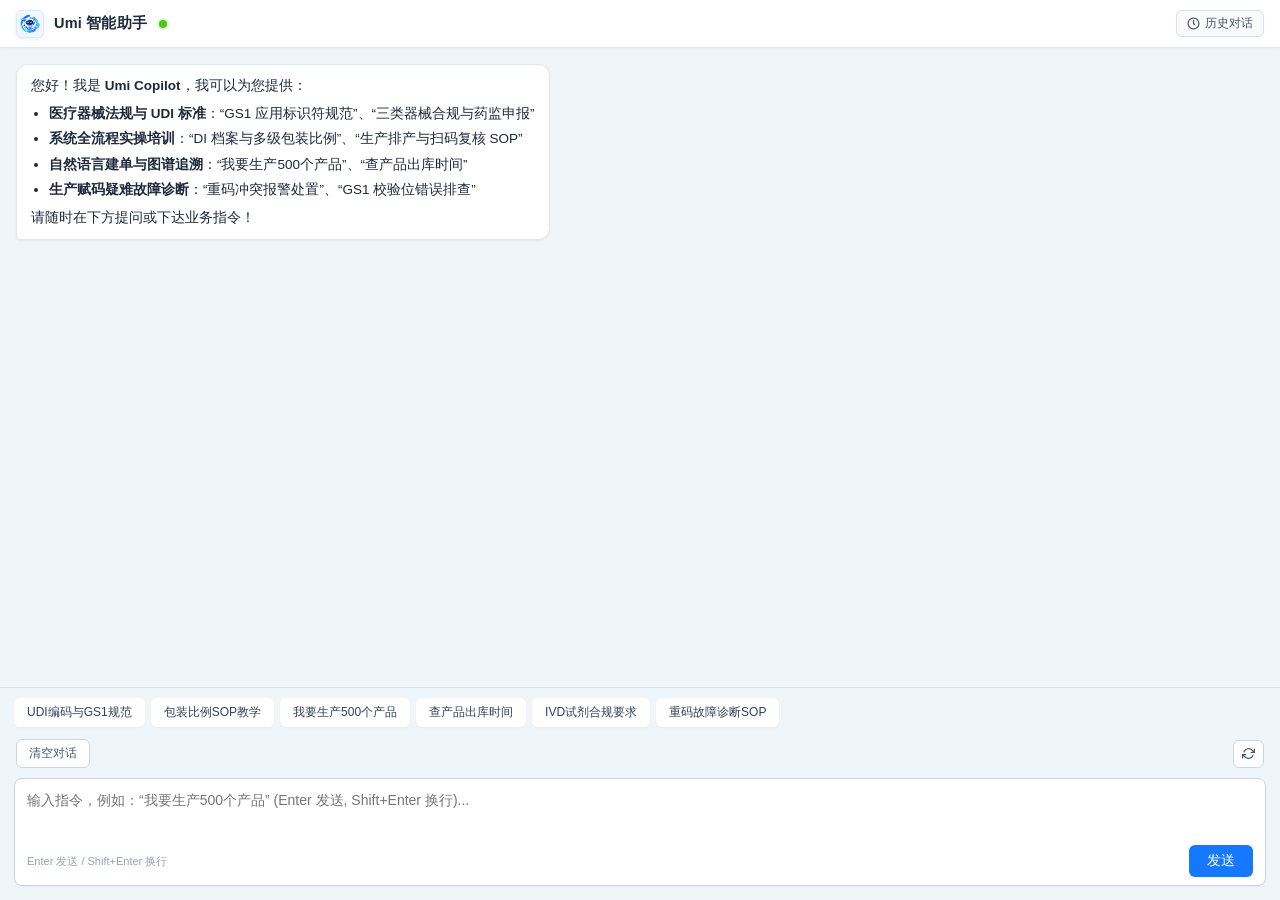
==== commit efa1a773: "release: v1.2.1.21 PC端增量更新发布（支持库存包装级别显示与出入库联动抽屉修复）" ====
--- a/Resources/AiCopilot/index.html
+++ b/Resources/AiCopilot/index.html
@@ -249,82 +249,298 @@
       padding: 12px 14px;
       display: flex;
       flex-direction: column;
-      gap: 10px;
-    }
-
-    .history-item-card {
+      gap: 14px;
+    }
+
+    /* 日期分组容器与标题栏 */
+    .history-date-group {
+      display: flex;
+      flex-direction: column;
+      gap: 9px;
+    }
+
+    .history-date-header {
+      display: flex;
+      align-items: center;
+      justify-content: space-between;
+      padding: 4px 2px;
+      user-select: none;
+    }
+
+    .history-date-badge {
+      display: inline-flex;
+      align-items: center;
+      gap: 5px;
+      font-size: 12px;
+      font-weight: 700;
+      color: #334155;
+      background: #f1f5f9;
+      border: 1px solid #e2e8f0;
+      padding: 3px 10px;
+      border-radius: 12px;
+    }
+
+    .history-date-count {
+      font-size: 11px;
+      color: #94a3b8;
+      font-weight: 500;
+    }
+
+    /* 独立新对话会话卡片 (Session Card) */
+    .history-session-card {
       background: #ffffff;
       border: 1px solid #e2e8f0;
-      border-radius: 8px;
-      padding: 10px 12px;
+      border-radius: 9px;
+      padding: 12px 14px;
       display: flex;
       flex-direction: column;
+      gap: 8px;
+      box-shadow: 0 1px 3px rgba(0, 0, 0, 0.03);
+      transition: all 0.2s cubic-bezier(0.4, 0, 0.2, 1);
+      position: relative;
+    }
+
+    .history-session-card:hover {
+      border-color: #91caff;
+      box-shadow: 0 4px 12px rgba(22, 119, 255, 0.1);
+      background: #ffffff;
+    }
+
+    .history-session-header {
+      cursor: pointer;
+      display: flex;
+      flex-direction: column;
+      gap: 5px;
+      user-select: none;
+    }
+
+    .history-session-top {
+      display: flex;
+      justify-content: space-between;
+      align-items: flex-start;
+      gap: 10px;
+    }
+
+    .history-session-title {
+      display: flex;
+      align-items: center;
       gap: 6px;
-      transition: all 0.2s;
-    }
-
-    .history-item-card:hover {
-      border-color: #91caff;
-      box-shadow: 0 2px 8px rgba(22, 119, 255, 0.08);
-      background: #fafcff;
-    }
-
-    .history-item-meta {
-      display: flex;
-      justify-content: space-between;
-      align-items: center;
+      flex: 1;
+      min-width: 0;
+    }
+
+    .history-session-icon {
+      font-size: 15px;
+      line-height: 1;
+      flex-shrink: 0;
+    }
+
+    .history-session-title-text {
+      font-size: 13.5px;
+      font-weight: 600;
+      color: #0f172a;
+      line-height: 1.4;
+      white-space: nowrap;
+      overflow: hidden;
+      text-overflow: ellipsis;
+    }
+
+    .history-session-card:hover .history-session-title-text {
+      color: #1677ff;
+    }
+
+    .history-session-time {
       font-size: 11px;
       color: #94a3b8;
+      font-weight: 500;
+      flex-shrink: 0;
+      white-space: nowrap;
+    }
+
+    .history-session-meta {
+      display: flex;
+      align-items: center;
+      flex-wrap: wrap;
+      gap: 6px;
+    }
+
+    .history-meta-pill {
+      font-size: 11px;
+      color: #475569;
+      background: #f1f5f9;
+      padding: 1px 7px;
+      border-radius: 4px;
+      display: inline-flex;
+      align-items: center;
+      gap: 4px;
+    }
+
+    .history-meta-pill .pill-dot {
+      width: 5px;
+      height: 5px;
+      border-radius: 50%;
+      background: #1677ff;
     }
 
     .history-card-tag {
       background: #f6ffed;
-      color: #52c41a;
+      color: #389e0d;
       border: 1px solid #b7eb8f;
-      padding: 1px 5px;
+      padding: 1px 6px;
       border-radius: 4px;
-      font-size: 10px;
-    }
-
-    .history-item-prompt {
-      font-size: 13px;
+      font-size: 10.5px;
+      font-weight: 500;
+    }
+
+    /* 会话摘要预览 */
+    .history-session-summary {
+      background: #f8fafc;
+      border: 1px solid #f1f5f9;
+      border-radius: 6px;
+      padding: 8px 10px;
+      display: flex;
+      flex-direction: column;
+      gap: 5px;
+      font-size: 12px;
+      line-height: 1.45;
+    }
+
+    .summary-line {
+      display: flex;
+      align-items: flex-start;
+      gap: 6px;
+    }
+
+    .summary-line .role-icon {
+      font-size: 12px;
+      line-height: 1.3;
+      flex-shrink: 0;
+    }
+
+    .summary-line .summary-text {
+      color: #475569;
+      white-space: nowrap;
+      overflow: hidden;
+      text-overflow: ellipsis;
+      flex: 1;
+    }
+
+    .summary-line.user-line .summary-text {
+      color: #1e293b;
+      font-weight: 500;
+    }
+
+    /* 会话详情展开列表 */
+    .history-session-details {
+      margin-top: 4px;
+      display: flex;
+      flex-direction: column;
+      gap: 8px;
+      padding: 10px;
+      background: #f8fafc;
+      border-radius: 6px;
+      border: 1px solid #e2e8f0;
+      max-height: 280px;
+      overflow-y: auto;
+    }
+
+    .session-detail-row {
+      display: flex;
+      flex-direction: column;
+      gap: 2px;
+      padding: 6px 8px;
+      border-radius: 5px;
+      background: #ffffff;
+      border: 1px solid #e2e8f0;
+      font-size: 12px;
+    }
+
+    .session-detail-row.user {
+      border-left: 3px solid #1677ff;
+    }
+
+    .session-detail-row.ai {
+      border-left: 3px solid #52c41a;
+    }
+
+    .detail-speaker {
+      display: flex;
+      justify-content: space-between;
+      font-size: 11px;
+      color: #64748b;
       font-weight: 600;
+    }
+
+    .detail-time {
+      font-weight: normal;
+      color: #94a3b8;
+    }
+
+    .detail-content {
       color: #1e293b;
-      line-height: 1.4;
-    }
-
-    .history-item-reply {
-      font-size: 12px;
-      color: #64748b;
-      line-height: 1.5;
-      max-height: 48px;
+      line-height: 1.45;
+      max-height: 60px;
       overflow: hidden;
       text-overflow: ellipsis;
       display: -webkit-box;
-      -webkit-line-clamp: 2;
+      -webkit-line-clamp: 3;
       -webkit-box-orient: vertical;
     }
 
-    .history-item-actions {
+    .detail-cards-badge {
+      margin-top: 3px;
+      font-size: 10.5px;
+      color: #0958d9;
+      background: #e6f4ff;
+      border-radius: 3px;
+      padding: 1px 5px;
+      width: fit-content;
+    }
+
+    /* 会话操作栏 */
+    .history-session-actions {
       display: flex;
       justify-content: flex-end;
+      align-items: center;
       gap: 8px;
-      margin-top: 4px;
-    }
-
-    .history-restore-btn {
+      margin-top: 2px;
+      padding-top: 6px;
+      border-top: 1px dashed #f1f5f9;
+    }
+
+    .history-session-btn {
       font-size: 11.5px;
-      color: var(--primary);
-      background: transparent;
-      border: none;
+      border-radius: 5px;
+      padding: 3px 10px;
       cursor: pointer;
+      display: inline-flex;
+      align-items: center;
+      gap: 4px;
+      transition: all 0.2s;
+    }
+
+    .history-session-btn.detail-btn {
+      background: #f8fafc;
+      border: 1px solid #cbd5e1;
+      color: #475569;
+    }
+
+    .history-session-btn.detail-btn:hover {
+      background: #f1f5f9;
+      color: #1e293b;
+      border-color: #94a3b8;
+    }
+
+    .history-session-btn.primary-btn {
+      background: #1677ff;
+      border: 1px solid #1677ff;
+      color: #ffffff;
       font-weight: 500;
-      padding: 2px 6px;
-      border-radius: 4px;
-    }
-
-    .history-restore-btn:hover {
-      background: #e6f4ff;
+    }
+
+    .history-session-btn.primary-btn:hover {
+      background: #4096ff;
+      border-color: #4096ff;
     }
 
     /* 消息聊天区域 */
@@ -1136,13 +1352,6 @@
       <span class="status-dot" title="在线就绪"></span>
     </div>
     <div class="header-right">
-      <button id="btnMemory" class="header-history-btn" onclick="toggleMemoryDrawer()" title="查看与调整操作员长期偏好记忆" style="margin-right: 6px;">
-        <svg viewBox="0 0 24 24" width="13" height="13" fill="none" stroke="currentColor" stroke-width="2.2" stroke-linecap="round" stroke-linejoin="round">
-          <path d="M12 2a10 10 0 1 0 10 10A10 10 0 0 0 12 2zm0 18a8 8 0 1 1 8-8 8 8 0 0 1-8 8z"></path>
-          <path d="M12 6v6l4 2"></path>
-        </svg>
-        <span>AI偏好</span>
-      </button>
       <button id="btnHistory" class="header-history-btn" onclick="toggleHistoryDrawer()" title="查看历史对话与追溯记录">
         <svg viewBox="0 0 24 24" width="13" height="13" fill="none" stroke="currentColor" stroke-width="2.2" stroke-linecap="round" stroke-linejoin="round">
           <circle cx="12" cy="12" r="10"></circle>
@@ -1152,47 +1361,6 @@
       </button>
     </div>
   </header>
-
-  <!-- AI 偏好记忆抽屉侧边栏 -->
-  <div id="memoryDrawerOverlay" class="history-drawer-overlay" onclick="handleMemoryOverlayClick(event)">
-    <div class="history-drawer-panel" onclick="event.stopPropagation()">
-      <div class="history-header">
-        <div class="history-header-title">
-          <span>🧠 AI 操作员偏好记忆</span>
-        </div>
-        <button class="history-close-btn" onclick="closeMemoryDrawer()" title="关闭">✕</button>
-      </div>
-
-      <div style="padding: 16px; display: flex; flex-direction: column; gap: 14px; overflow-y: auto; flex: 1;">
-        <div>
-          <label style="font-size: 12px; font-weight: 600; color: #475569; display: block; margin-bottom: 4px;">默认生产车间</label>
-          <input id="memWorkshop" type="text" style="width: 100%; padding: 7px 10px; border: 1px solid #cbd5e1; border-radius: 6px; font-size: 13px;" />
-        </div>
-        <div>
-          <label style="font-size: 12px; font-weight: 600; color: #475569; display: block; margin-bottom: 4px;">常用管理单位</label>
-          <input id="memUnit" type="text" style="width: 100%; padding: 7px 10px; border: 1px solid #cbd5e1; border-radius: 6px; font-size: 13px;" />
-        </div>
-        <div>
-          <label style="font-size: 12px; font-weight: 600; color: #475569; display: block; margin-bottom: 4px;">默认排产批量 (件/盒)</label>
-          <input id="memBatchSize" type="number" style="width: 100%; padding: 7px 10px; border: 1px solid #cbd5e1; border-radius: 6px; font-size: 13px;" />
-        </div>
-        <div>
-          <label style="font-size: 12px; font-weight: 600; color: #475569; display: block; margin-bottom: 4px;">高频规格偏好</label>
-          <div id="memRecentSpecs" style="background: #f8fafc; border: 1px solid #e2e8f0; border-radius: 6px; padding: 10px; font-size: 12px; color: #475569; min-height: 80px; line-height: 1.6;">
-            暂无记录
-          </div>
-        </div>
-        <div style="font-size: 11px; color: #94a3b8;" id="memLastUpdated">
-          最后更新时间：-
-        </div>
-      </div>
-
-      <div style="padding: 12px 16px; border-top: 1px solid #e2e8f0; display: flex; justify-content: space-between; background: #f8fafc;">
-        <button class="history-tool-btn" onclick="resetMemoryData()" style="color: #ef4444;">恢复默认</button>
-        <button class="history-tool-btn primary" onclick="saveMemoryData()">保存偏好</button>
-      </div>
-    </div>
-  </div>
 
   <!-- 历史对话抽屉侧边栏 -->
   <div id="historyDrawerOverlay" class="history-drawer-overlay" onclick="handleHistoryOverlayClick(event)">
@@ -1782,7 +1950,11 @@
           payload: payload
         });
       } else {
-        alert('触发操作: ' + actionType + ', 参数: ' + payload);
+        if (actionType === 'OPEN_URL' && payload) {
+          window.open(payload, '_blank');
+        } else {
+          alert('触发操作: ' + actionType + ', 参数: ' + payload);
+        }
       }
     }
 
@@ -2016,8 +2188,9 @@
       }
     }
 
-    // ─── 历史对话抽屉交互逻辑 ────────────────────────────────
-    let cachedHistoryRecords = [];
+    // ─── 历史对话抽屉交互逻辑（按日期、按独立新对话会话多级聚合分组）───
+    let cachedSessionGroups = [];
+    let cachedFlatRecords = [];
 
     function toggleHistoryDrawer() {
       const overlay = document.getElementById('historyDrawerOverlay');
@@ -2053,129 +2226,315 @@
     function fetchHistoryData() {
       const container = document.getElementById('historyListContainer');
       if (container) {
-        container.innerHTML = '<div style="text-align:center;padding:30px 10px;color:#94a3b8;font-size:12.5px;">正在加载历史记录...</div>';
+        container.innerHTML = '<div style="text-align:center;padding:30px 10px;color:#94a3b8;font-size:12.5px;"><span class="status-pulse-dot"></span> 正在加载历史对话记录...</div>';
       }
       if (window.chrome && window.chrome.webview) {
         window.chrome.webview.postMessage({ type: 'GET_HISTORY' });
       } else {
-        // 本地浏览器预览兜底：直接渲染空状态提示
         setTimeout(() => renderHistoryList([]), 300);
       }
     }
 
+    function parseRecordDate(timeStr) {
+      if (!timeStr) return new Date();
+      const normalized = timeStr.replace(/-/g, '/');
+      const d = new Date(normalized);
+      return isNaN(d.getTime()) ? new Date() : d;
+    }
+
+    function formatDateKey(dateObj) {
+      const y = dateObj.getFullYear();
+      const m = String(dateObj.getMonth() + 1).padStart(2, '0');
+      const d = String(dateObj.getDate()).padStart(2, '0');
+      return `${y}-${m}-${d}`;
+    }
+
+    function getFriendlyDateLabel(dateKey) {
+      const today = new Date();
+      const todayKey = formatDateKey(today);
+
+      const yesterday = new Date(today);
+      yesterday.setDate(yesterday.getDate() - 1);
+      const yesterdayKey = formatDateKey(yesterday);
+
+      const beforeYesterday = new Date(today);
+      beforeYesterday.setDate(beforeYesterday.getDate() - 2);
+      const beforeYesterdayKey = formatDateKey(beforeYesterday);
+
+      if (dateKey === todayKey) {
+        return `今天 (${dateKey})`;
+      } else if (dateKey === yesterdayKey) {
+        return `昨天 (${dateKey})`;
+      } else if (dateKey === beforeYesterdayKey) {
+        return `前天 (${dateKey})`;
+      } else {
+        return `${dateKey}`;
+      }
+    }
+
+    function groupRecordsIntoSessions(records) {
+      if (!records || records.length === 0) return [];
+
+      const sessions = [];
+      let currentSession = null;
+
+      for (let i = 0; i < records.length; i++) {
+        const r = records[i];
+        const rDate = parseRecordDate(r.time);
+        const rSessionId = r.sessionId || 'session_default';
+        const rTimeStr = r.time && r.time.length >= 16 ? r.time.substring(11, 16) : '';
+
+        const enhancedRecord = {
+          ...r,
+          dateObj: rDate,
+          timeStr: rTimeStr,
+          index: i
+        };
+
+        let isNewSession = false;
+        if (!currentSession) {
+          isNewSession = true;
+        } else if (currentSession.sessionId !== rSessionId && rSessionId !== 'legacy_session') {
+          isNewSession = true;
+        } else {
+          const lastDate = currentSession.records[currentSession.records.length - 1].dateObj;
+          const diffMinutes = Math.abs((rDate.getTime() - lastDate.getTime()) / (1000 * 60));
+          if (diffMinutes > 45) {
+            isNewSession = true;
+          }
+        }
+
+        if (isNewSession) {
+          if (currentSession) {
+            sessions.push(currentSession);
+          }
+          currentSession = {
+            id: 'sess_' + sessions.length + '_' + (rSessionId || Date.now()),
+            sessionId: rSessionId,
+            dateKey: formatDateKey(rDate),
+            dateObj: rDate,
+            records: [enhancedRecord],
+            firstUserPrompt: '',
+            firstAiReply: '',
+            title: '',
+            turnCount: 0,
+            hasCards: false
+          };
+        } else {
+          currentSession.records.push(enhancedRecord);
+        }
+
+        if (r.role === 'user' && !currentSession.firstUserPrompt) {
+          currentSession.firstUserPrompt = r.content || '';
+        }
+        if (r.role === 'ai' && !currentSession.firstAiReply) {
+          currentSession.firstAiReply = r.content || '';
+        }
+        if (r.role === 'user') {
+          currentSession.turnCount++;
+        }
+        if (r.cards && r.cards.length > 0) {
+          currentSession.hasCards = true;
+        }
+      }
+
+      if (currentSession) {
+        sessions.push(currentSession);
+      }
+
+      sessions.forEach(s => {
+        if (s.firstUserPrompt) {
+          s.title = s.firstUserPrompt.length > 28 ? s.firstUserPrompt.substring(0, 28) + '...' : s.firstUserPrompt;
+        } else if (s.firstAiReply) {
+          s.title = s.firstAiReply.length > 28 ? s.firstAiReply.substring(0, 28) + '...' : s.firstAiReply;
+        } else {
+          s.title = '业务对话';
+        }
+        const firstRec = s.records[0];
+        s.timeStr = firstRec.timeStr || (firstRec.time && firstRec.time.length >= 16 ? firstRec.time.substring(11, 16) : '');
+      });
+
+      return sessions;
+    }
+
+    function groupSessionsByDate(sessions) {
+      const dateMap = new Map();
+
+      sessions.forEach(sess => {
+        const key = sess.dateKey;
+        if (!dateMap.has(key)) {
+          dateMap.set(key, {
+            dateKey: key,
+            dateLabel: getFriendlyDateLabel(key),
+            dateObj: sess.dateObj,
+            sessions: []
+          });
+        }
+        dateMap.get(key).sessions.push(sess);
+      });
+
+      const dateGroups = Array.from(dateMap.values()).sort((a, b) => b.dateKey.localeCompare(a.dateKey));
+
+      dateGroups.forEach(g => {
+        g.sessions.sort((a, b) => b.records[b.records.length - 1].dateObj.getTime() - a.records[a.records.length - 1].dateObj.getTime());
+      });
+
+      return dateGroups;
+    }
+
     function renderHistoryList(records) {
-      cachedHistoryRecords = records || [];
+      cachedFlatRecords = records || [];
+      const sessions = groupRecordsIntoSessions(cachedFlatRecords);
+      cachedSessionGroups = groupSessionsByDate(sessions);
+
+      const totalSessions = sessions.length;
+      const totalMessages = cachedFlatRecords.length;
+
       const badge = document.getElementById('historyCountBadge');
-      if (badge) badge.innerText = `${cachedHistoryRecords.length}条`;
+      if (badge) badge.innerText = `${totalSessions}场对话 · ${totalMessages}条`;
 
       const container = document.getElementById('historyListContainer');
       if (!container) return;
 
-      if (!records || records.length === 0) {
+      if (!records || records.length === 0 || sessions.length === 0) {
         container.innerHTML = `
           <div style="text-align:center;padding:40px 15px;color:#94a3b8;">
             <div style="font-size:32px;margin-bottom:8px;opacity:0.6;">💬</div>
-            <div style="font-size:13px;font-weight:500;color:#64748b;">暂无历史对话记录</div>
-            <div style="font-size:12px;margin-top:4px;">在下方聊天区发起提问后，系统将自动留痕归档。</div>
+            <div style="font-size:13.5px;font-weight:600;color:#64748b;">暂无历史对话记录</div>
+            <div style="font-size:12px;margin-top:6px;color:#94a3b8;line-height:1.5;">在聊天区发起提问或开启新对话后，系统将自动按日期与会话留痕归档。</div>
           </div>
         `;
         return;
       }
 
       let html = '';
-      for (let i = 0; i < records.length; i++) {
-        const item = records[i];
-        const isUser = item.role === 'user';
-        const hasCards = item.cards && item.cards.length > 0;
-
+      for (const group of cachedSessionGroups) {
         html += `
-          <div class="history-item-card" onclick="restoreSingleRecord(${i})">
-            <div class="history-item-meta">
-              <span>${isUser ? '👤 操作员提问' : '🤖 AI解答'}</span>
-              <div style="display:flex;align-items:center;gap:6px;">
-                ${hasCards ? '<span class="history-card-tag">含业务卡片</span>' : ''}
-                <span>${esc(item.time || '')}</span>
+          <div class="history-date-group">
+            <div class="history-date-header">
+              <div class="history-date-badge">
+                <svg width="12" height="12" viewBox="0 0 24 24" fill="none" stroke="currentColor" stroke-width="2.2" stroke-linecap="round" stroke-linejoin="round">
+                  <rect x="3" y="4" width="18" height="18" rx="2" ry="2"></rect>
+                  <line x1="16" y1="2" x2="16" y2="6"></line>
+                  <line x1="8" y1="2" x2="8" y2="6"></line>
+                  <line x1="3" y1="10" x2="21" y2="10"></line>
+                </svg>
+                <span>${group.dateLabel}</span>
+              </div>
+              <span class="history-date-count">${group.sessions.length} 场对话</span>
+            </div>
+        `;
+
+        for (const sess of group.sessions) {
+          const detailRows = sess.records.map(r => `
+            <div class="session-detail-row ${r.role}">
+              <div class="detail-speaker">
+                <span>${r.role === 'user' ? '👤 操作员' : '🤖 Umi Copilot'}</span>
+                <span class="detail-time">${esc(r.timeStr || '')}</span>
+              </div>
+              <div class="detail-content">${esc(r.content || '')}</div>
+              ${r.cards && r.cards.length > 0 ? `<div class="detail-cards-badge">📎 含 ${r.cards.length} 张业务卡片</div>` : ''}
+            </div>
+          `).join('');
+
+          html += `
+            <div class="history-session-card" id="session_card_${sess.id}">
+              <div class="history-session-header" onclick="toggleSessionExpand('${sess.id}')">
+                <div class="history-session-top">
+                  <div class="history-session-title">
+                    <span class="history-session-icon">💬</span>
+                    <span class="history-session-title-text" title="${esc(sess.firstUserPrompt || sess.title)}">${esc(sess.title)}</span>
+                  </div>
+                  <span class="history-session-time">${sess.timeStr}</span>
+                </div>
+                <div class="history-session-meta">
+                  <span class="history-meta-pill"><span class="pill-dot"></span>${Math.max(1, sess.turnCount)} 轮问答 (${sess.records.length}条)</span>
+                  ${sess.hasCards ? '<span class="history-card-tag">🏷️ 含业务卡片</span>' : ''}
+                </div>
+              </div>
+
+              <!-- 会话摘要预览 -->
+              <div class="history-session-summary" id="session_summary_${sess.id}">
+                <div class="summary-line user-line">
+                  <span class="role-icon">👤</span>
+                  <span class="summary-text">${esc(sess.firstUserPrompt || '(开启新对话)')}</span>
+                </div>
+                ${sess.firstAiReply ? `
+                  <div class="summary-line ai-line">
+                    <span class="role-icon">🤖</span>
+                    <span class="summary-text">${esc(sess.firstAiReply)}</span>
+                  </div>
+                ` : ''}
+              </div>
+
+              <!-- 会话全部问答详情 (默认收起，点击展开) -->
+              <div class="history-session-details" id="session_details_${sess.id}" style="display:none;">
+                ${detailRows}
+              </div>
+
+              <!-- 底部操作按钮 -->
+              <div class="history-session-actions">
+                <button class="history-session-btn detail-btn" onclick="toggleSessionExpand('${sess.id}')">
+                  <span id="expand_text_${sess.id}">展开明细 (${sess.records.length})</span>
+                </button>
+                <button class="history-session-btn primary-btn" onclick="restoreSessionToChat('${sess.id}')" title="将本场对话完整载入聊天窗口">
+                  <svg viewBox="0 0 24 24" width="11" height="11" fill="none" stroke="currentColor" stroke-width="2.5" stroke-linecap="round" stroke-linejoin="round">
+                    <polyline points="1 4 1 10 7 10"></polyline>
+                    <path d="M3.51 15a9 9 0 1 0 2.13-9.36L1 10"></path>
+                  </svg>
+                  恢复此对话
+                </button>
               </div>
             </div>
-            <div class="history-item-${isUser ? 'prompt' : 'reply'}">
-              ${esc(item.content || '')}
-            </div>
-            <div class="history-item-actions">
-              <button class="history-restore-btn" onclick="event.stopPropagation();restoreSingleRecord(${i})">恢复到聊天</button>
-            </div>
-          </div>
-        `;
-      }
+          `;
+        }
+
+        html += `</div>`; // close history-date-group
+      }
+
       container.innerHTML = html;
     }
 
-    function restoreSingleRecord(index) {
-      if (!cachedHistoryRecords || index < 0 || index >= cachedHistoryRecords.length) return;
-      const rec = cachedHistoryRecords[index];
-      appendMessage(rec.role === 'user' ? 'user' : 'ai', rec.content, rec.cards || []);
-      closeHistoryDrawer();
-    }
-
-    function restoreAllHistoryToChat() {
-      if (!cachedHistoryRecords || cachedHistoryRecords.length === 0) return;
+    function toggleSessionExpand(sessionId) {
+      const detailsEl = document.getElementById(`session_details_${sessionId}`);
+      const summaryEl = document.getElementById(`session_summary_${sessionId}`);
+      const textEl = document.getElementById(`expand_text_${sessionId}`);
+      if (!detailsEl) return;
+
+      if (detailsEl.style.display === 'none' || detailsEl.style.display === '') {
+        detailsEl.style.display = 'flex';
+        if (summaryEl) summaryEl.style.display = 'none';
+        if (textEl) textEl.innerText = '收起明细';
+      } else {
+        detailsEl.style.display = 'none';
+        if (summaryEl) summaryEl.style.display = 'flex';
+        if (textEl) textEl.innerText = '展开明细';
+      }
+    }
+
+    function restoreSessionToChat(sessionId) {
+      if (!cachedSessionGroups) return;
+      let targetSession = null;
+      for (const g of cachedSessionGroups) {
+        const found = g.sessions.find(s => s.id === sessionId);
+        if (found) { targetSession = found; break; }
+      }
+      if (!targetSession || !targetSession.records) return;
+
       chatContainer.innerHTML = '';
-      cachedHistoryRecords.forEach(rec => {
+      targetSession.records.forEach(rec => {
         appendMessage(rec.role === 'user' ? 'user' : 'ai', rec.content, rec.cards || []);
       });
       closeHistoryDrawer();
     }
 
-    // AI 偏好记忆面板操作函数
-    function toggleMemoryDrawer() {
-      const el = document.getElementById('memoryDrawerOverlay');
-      if (el.classList.contains('active')) {
-        closeMemoryDrawer();
-      } else {
-        openMemoryDrawer();
-      }
-    }
-
-    function openMemoryDrawer() {
-      const el = document.getElementById('memoryDrawerOverlay');
-      el.classList.add('active');
-      fetchMemoryData();
-    }
-
-    function closeMemoryDrawer() {
-      const el = document.getElementById('memoryDrawerOverlay');
-      el.classList.remove('active');
-    }
-
-    function handleMemoryOverlayClick(e) {
-      if (e.target && e.target.id === 'memoryDrawerOverlay') {
-        closeMemoryDrawer();
-      }
-    }
-
-    function fetchMemoryData() {
-      if (window.chrome && window.chrome.webview) {
-        window.chrome.webview.postMessage({ type: 'GET_AGENT_MEMORY' });
-      }
-    }
-
-    function saveMemoryData() {
-      const ws = document.getElementById('memWorkshop').value.trim();
-      const u = document.getElementById('memUnit').value.trim();
-      const bs = parseInt(document.getElementById('memBatchSize').value) || 500;
-      if (window.chrome && window.chrome.webview) {
-        window.chrome.webview.postMessage({
-          type: 'SAVE_AGENT_MEMORY',
-          payload: { defaultWorkshop: ws, preferredUnit: u, typicalBatchSize: bs }
-        });
-      }
-      closeMemoryDrawer();
-    }
-
-    function resetMemoryData() {
-      if (window.chrome && window.chrome.webview) {
-        window.chrome.webview.postMessage({ type: 'RESET_AGENT_MEMORY' });
-      }
-      closeMemoryDrawer();
+    function restoreAllHistoryToChat() {
+      if (!cachedFlatRecords || cachedFlatRecords.length === 0) return;
+      chatContainer.innerHTML = '';
+      cachedFlatRecords.forEach(rec => {
+        appendMessage(rec.role === 'user' ? 'user' : 'ai', rec.content, rec.cards || []);
+      });
+      closeHistoryDrawer();
     }
 
     // 监听 C# 回调与 Frappe 风格实时事件流 (Realtime Event Stream)
@@ -2202,32 +2561,6 @@
           }
           isSending = false;
           sendBtn.disabled = false;
-        } else if (data.type === 'AGENT_MEMORY_DATA') {
-          const p = data.payload || {};
-          const wsEl = document.getElementById('memWorkshop');
-          const uEl = document.getElementById('memUnit');
-          const bsEl = document.getElementById('memBatchSize');
-          const upEl = document.getElementById('memLastUpdated');
-          const specBox = document.getElementById('memRecentSpecs');
-          
-          if (wsEl) wsEl.value = p.defaultWorkshop || '一号洁净车间';
-          if (uEl) uEl.value = p.preferredUnit || '盒';
-          if (bsEl) bsEl.value = p.typicalBatchSize || 500;
-          if (upEl) upEl.innerText = '最后更新时间：' + (p.lastUpdated || '-');
-          
-          if (specBox) {
-            if (p.recentSpecs && Object.keys(p.recentSpecs).length > 0) {
-              let html = '';
-              for (const [prod, spec] of Object.entries(p.recentSpecs)) {
-                html += `<div style="margin-bottom:4px;"><b>${escapeHtml(prod)}</b>: ${escapeHtml(spec)}</div>`;
-              }
-              specBox.innerHTML = html;
-            } else {
-              specBox.innerHTML = '<span style="color:#94a3b8;">暂无记录（对话中涉及的规格将自动沉淀）</span>';
-            }
-          }
-        } else if (data.type === 'MEMORY_SAVED') {
-          appendMessage('ai', '✅ AI 操作员偏好记忆已成功保存。');
         } else if (data.type === 'AI_RESPONSE') {
           document.querySelectorAll('[id^="loading_"]').forEach(function (el) { el.remove(); });
           document.querySelectorAll('.message-row.ai.loading-row').forEach(function (el) { el.remove(); });
